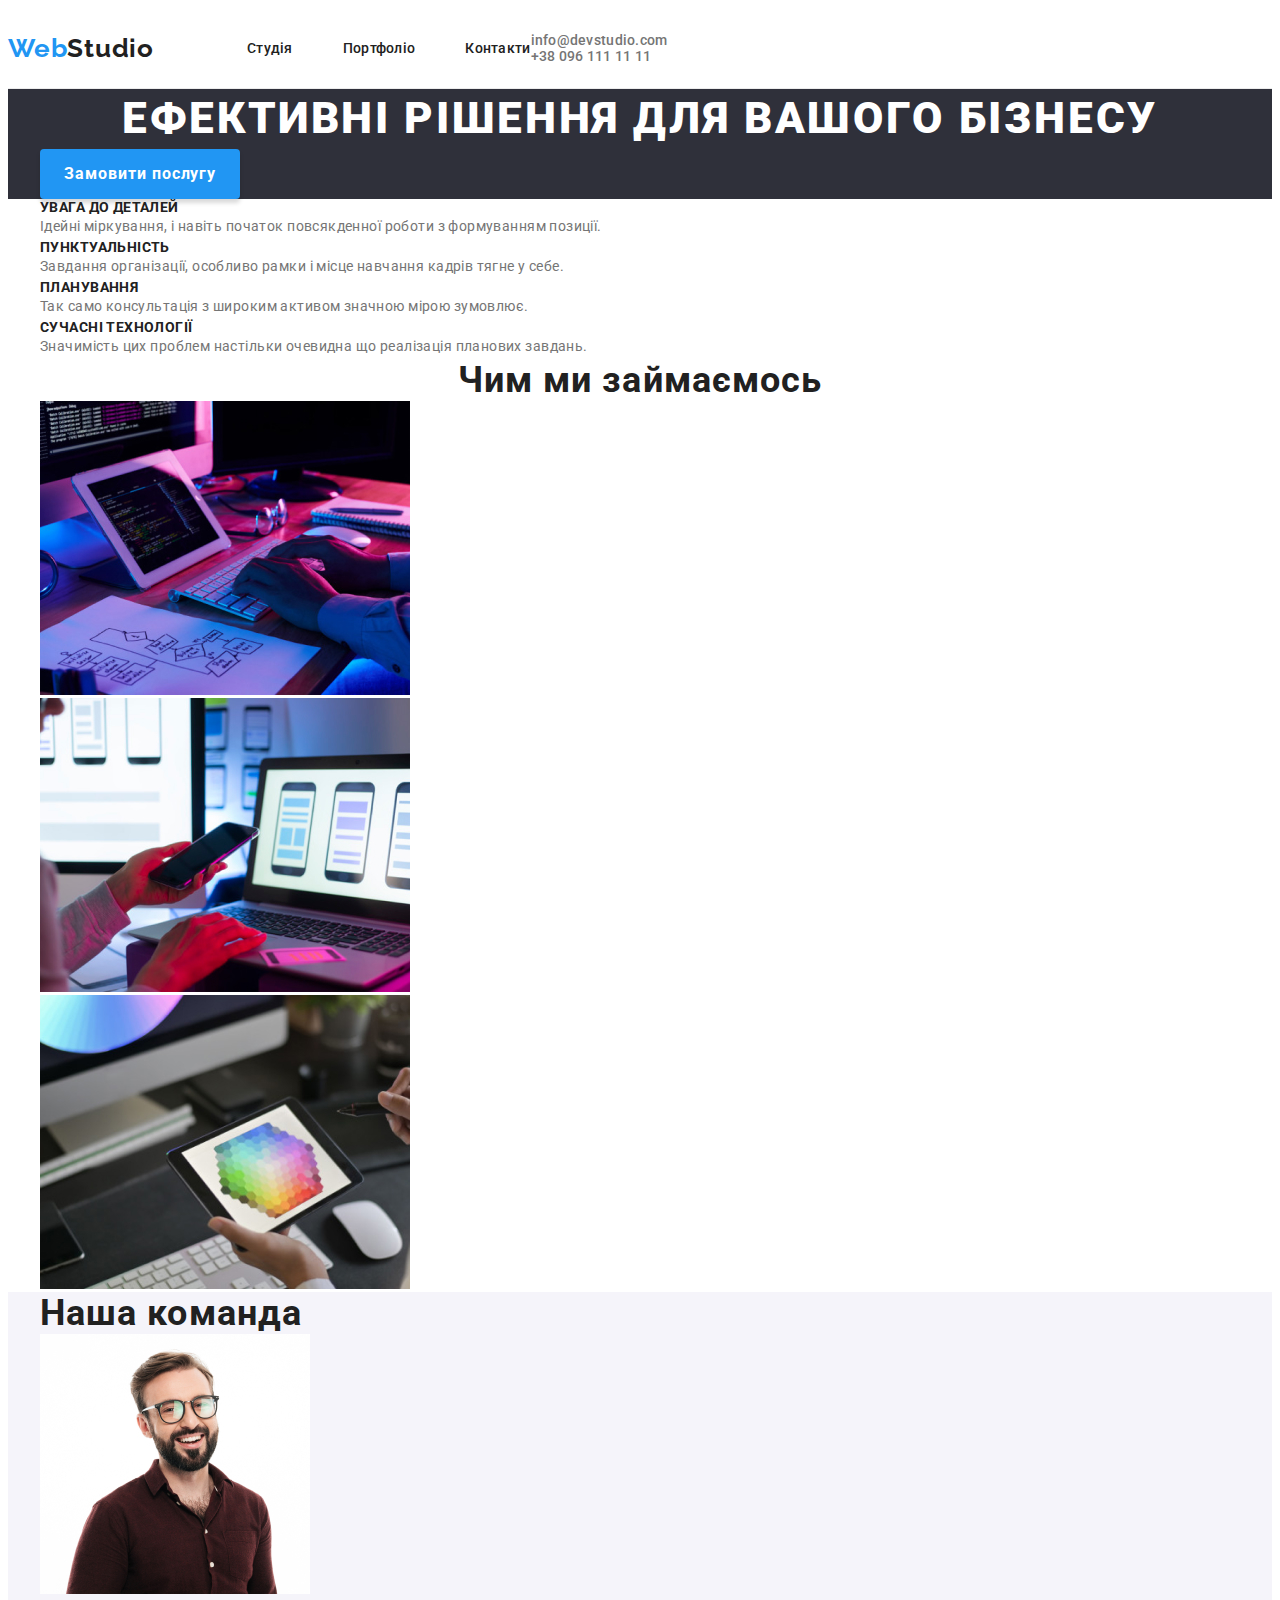
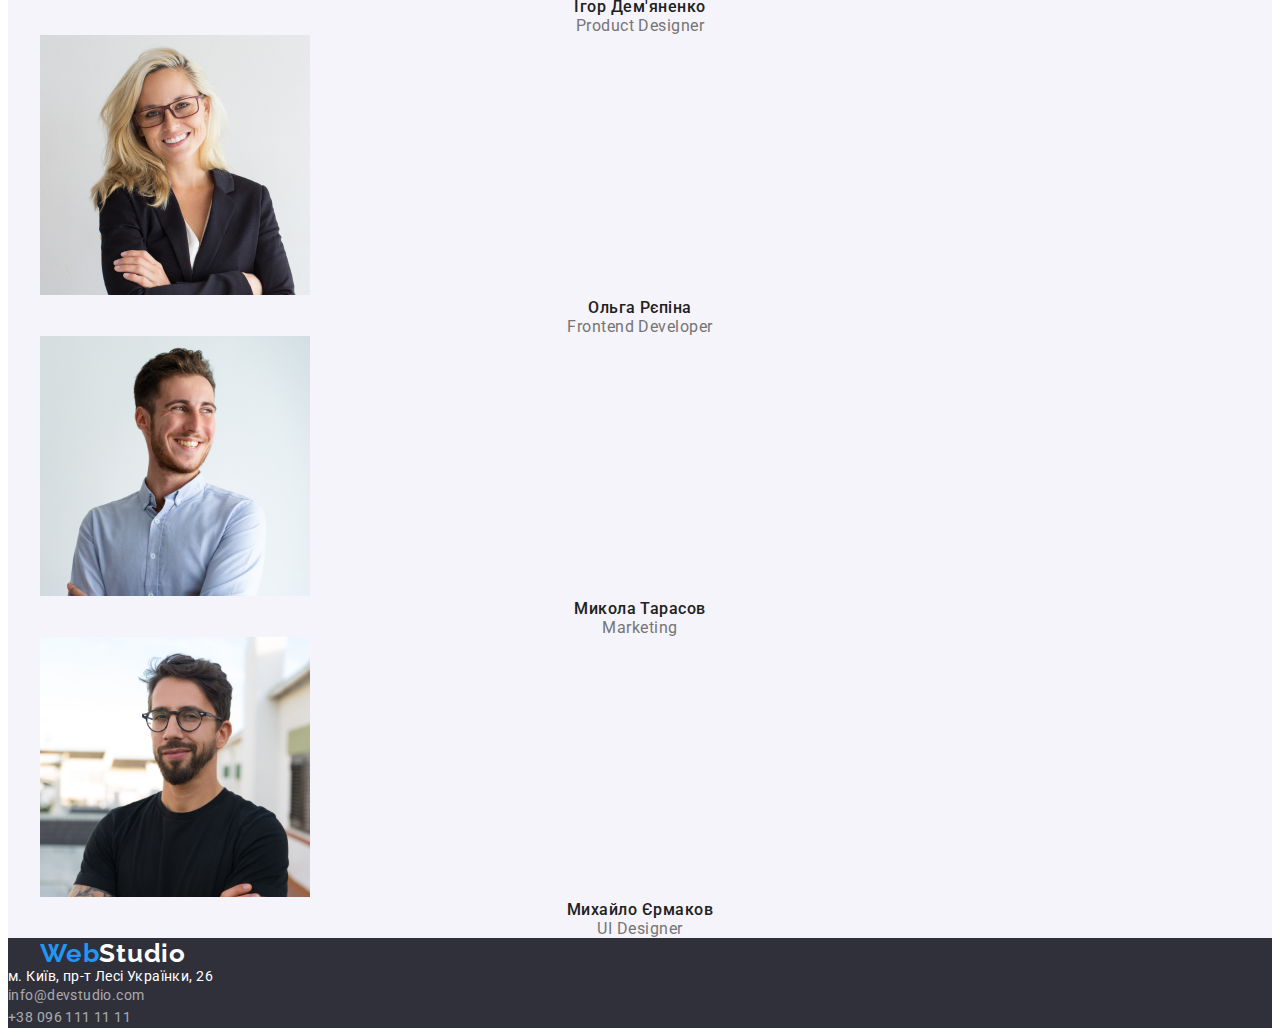
==== index.html @ 1f578e96 "starting lab3" ====
<!DOCTYPE html>
<html lang="uk">
<head>
    <meta charset="utf-8">
        <meta name="viewport" content="width=device-width, initial-scale=1.0">
    <title>Web Studio</title>
    <link rel="preconnect" href="https://fonts.googleapis.com">
    <link rel="preconnect" href="https://fonts.gstatic.com" crossorigin>
    <link href="https://fonts.googleapis.com/css2?family=Raleway:wght@700&family=Roboto:wght@400;500;700;900&display=swap" rel="stylesheet">
    <link rel="stylesheet" href="css/styles.css">
    <link rel="stylesheet" href="node_modules/modern-normalize/modern-normalize.css">
    </head>
    <body class="body">
        <header class="header">
        <div clas="container">
        <a href="index.html" class="header-logo">
            Web<span>Studio</span>
        </a>
        </div>
        <nav>
            <ul class="pages-list">
                <li class="page-link"><a href="index.html">Студія</a></li>
                <li class="page-link"><a href="portfolio.html">Портфоліо</a></li>
                <li class="page-link"><a href="contacts.html">Контакти</a></li>
            </ul>
        </nav>
        <ul class="contacts-info">
            <li><a href="mailto:info@devstudio.com">info@devstudio.com</a></li>
            <li><a href="tel:+380961111111">+38 096 111 11 11</a></li>
        </ul>
    </header>
    <main class="main-solution">
        <section class="sec1">
        <div class="container">
        <h1 class="main-sec1-title">ЕФЕКТИВНІ РІШЕННЯ ДЛЯ ВАШОГО БІЗНЕСУ</h1>
        <button type="button" class="order-button">Замовити послугу</button>
        </div>
    </section>
    <section class="details">
        <div class="container">
        <ul class="details-list">
            <li class="details-list-element">
                <h3 class="details-list-title">УВАГА ДО ДЕТАЛЕЙ</h3>
                <p class="details-list-text">
                Ідейні міркування, і  навіть початок повсякденної роботи з формуванням позиції.
                </p>
            </li>
                <li class="details-list-element">
                <h3 class="details-list-title">ПУНКТУАЛЬНІСТЬ</h3>
                <p class="details-list-text">
                Завдання організації, особливо рамки і місце навчання кадрів тягне у себе.
                </p>
            </li>
            <li class="details-list-element">
                <h3 class="details-list-title">ПЛАНУВАННЯ</h3>
                <p class="details-list-text">Так само консультація з широким активом значною мірою зумовлює.</p>
            </li>
            <li class="details-list-element">
                <h3 class="details-list-title">СУЧАСНІ ТЕХНОЛОГІЇ</h3>
                <p class="details-list-text">Значимість цих проблем настільки очевидна що реалізація планових завдань.</p>
            </li>
        </ul>
        </div>
    </section>
    <section class="activities">
        <div class="container">
        <h2 class="activities-title">Чим ми займаємось</h2>
        <ul class="activities-list">
            <li class="activities-list-element">
                <img src="img/1.jpg" alt="Веб-дизайн" width="370" height="294">
            </li>
            <li class="activities-list-element">
                <img src="img/2.jpg" alt="мобільний інтерфейс" width="370" height="294">
            </li>
            <li class="activities-list-element">
                <img src="img/3.jpg" alt="вибір кольору" width="370" height="294">
            </li>
        </ul>
        </div>
    </section>
    <section class="members">
        <div class="container">
        <h2 class="members-title">Наша команда</h2>  
        <ul class="members-list">
            <li class="member">
                <img class="member-photo" src="img/4.jpg" alt="Ігор Дем'яненко" width="270" height="260">
                <h3 class="member-name">Ігор Дем'яненко</h3>
                <p class="member-spec">Product Designer</p>
            </li>
        <li class="member">
            <img class="member-photo" src="img/5.jpg" alt="Ольга Рєпіна"  width="270" height="260">
            <h3 class="member-name">Ольга Рєпіна</h3>
            <p class="member-spec">Frontend Developer</p>
        </li>
        <li class="member">
            <img class="member-photo" src="img/6.jpg" alt="Микола Тарасов" width="270" height="260"> 
            <h3 class="member-name">Микола Тарасов</h3>
            <p class="member-spec">Marketing</p>
        </li>
        <li class="member">  
            <img class="member-photo" src="img/7.jpg" alt="Михайло Єрмаков" width="270" height="260">
            <h3 class="member-name">Михайло Єрмаков</h3>
            <p class="member-spec">UI Designer</p>            
        </li>
        </ul>
        </div>
    </section>
    </main>

    <footer class="footer">
        <div class="container">
            <a href="index.html" class="footer-logo">
            Web<span>Studio</span>
            </a>
        </div>
        <address>
            <p class="address">м. Київ, пр-т Лесі Українки, 26</p>
            <ul>
                <li class="footer-contacts">
                    <a href="mailto:info@devstudio.com">info@devstudio.com</a>
                </li>
                <li class="footer-contacts">
                    <a href="tel:+380961111111">+38 096 111 11 11</a>
                </li>
            </ul>
        </address>
    </div>
    </footer>
    </body>
</html>
---- css/styles.css ----
:root {
    --black: #212121;
    --white: #ffffff;
    --footer_color: #2f303a;
    --blue: #2196f3;
    --grey: #757575;
    --like_white: #f5f4fa;
    --fonts: "Roboto";
}
    
body {
    font-family: var(--fonts), sans-serif;
    color: var(--black);
    font-style: normal;
    line-height: normal;
    font-size: 14px;
    font-weight: 400;
}

h1, h2, h3, h4, p {
    margin: 0;
}

ul, ol {
    margin: 0;
    padding: 0;
}

li {
    list-style-type: none;
}

address {
    font-style: normal;
}

button {
    font: inherit;
    cursor: pointer;
}

a {
    text-decoration: none;
    color: inherit;
}

.container {
    width: 1200px;
    padding-left: 15px;
    padding-right: 15px;
    margin-left: auto;
    margin-right: auto;
}

.header {
    height: 80px;
    display: flex;
    align-items: center;
    border-bottom: 1px solid #ececec;
}

.header .container {
    display: flex;
    align-items: center;
}

.contacts-info {
    color: var(--grey);
    font-weight: 500;
    letter-spacing: 0.02em;

    a {
        transition: color 300ms ease-in-out;
    }

    a:hover, a:focus {
        color: var(--blue);
    }
}

.pages-list {
    display: flex;
    gap: 50px;
    margin-left: 93px;
}

.page-link {
    a {
        font-weight: 500;
        transition: color 300ms ease-in-out;
        letter-spacing: 0.02em;
    }
    a:hover, a:focus {
        color: var(--blue);
    }
}
.sec1 {
    background-color: var(--footer_color);
}

.header-logo {
    color: var(--blue);
    > span {
        color: var(--black);
    }
    font-family: Raleway, sans-serif;
    font-size: 26px;
    font-weight: 700;
    letter-spacing: 0.03em;
}

.main-sec1-title {
    color: var(--white);
    text-align: center;
    font-size: 44px;
    font-weight: 900;
    line-height: 1.36;
    letter-spacing: 0.06em;
    text-transform: uppercase;
}

.order-button {
    color: var(--white);
    font-size: 16px;
    font-weight: 700;
    border: none;
    line-height: 1.875;
    letter-spacing: 0.06em;
    border-radius: 4px;
    background: var(--blue);
    box-shadow: 0px 4px 4px 0px rgba(0, 0, 0, 0.15);
    padding: 10px 24px;
    transition: background-color 0.5s;
}

.details-list-title {
    font-weight: 700;
    font-size: 14px;
    letter-spacing: 0.03em;
    text-transform: uppercase;
}

.details-list-text {
    color: var(--grey);
    font-size: 14px;
    line-height: 1.71;
    letter-spacing: 0.03em;
}

.activities-title {
    text-align: center;
    font-size: 36px;
    font-weight: 700;
    letter-spacing: 0.03em;
}

.members {
    background: var(--like_white);
}

.members-title {
    font-weight: 700;
    font-size: 36px;
    letter-spacing: 0.03em;
}

.member-name{
    text-align: center;
    font-size: 16px;
    font-weight: 500;
    letter-spacing: 0.03em;
}

.member-spec{
    color: var(--grey);
    text-align: center;
    font-size: 16px;
    letter-spacing: 0.03em;
}

.button-list {
    display: flex;
    justify-content: center;
    gap: 8px;
    align-items: center;

    .button-list-element {
    background-color: var(--like_white);
    color: var(--black);
}

button {
    transition: color 300ms ease-in-out, background-color 300ms ease-in-out;
    border: none;
}

button:hover, a:focus {
    color: var(--white);
    background-color: var(--blue);
}
}


.button-list-element {
    background: var(--like_white);
    color: var(--black);
}

button {
    transition: color 300ms ease-in-out, background-color 300ms ease-in-out;
    border: none;
}

button:hover, a:focus {
    color: var(--white);
}

.button-list-buttons {
    color: var(--black);
    background: var(--like_white);
    text-align: center;
    border-radius: 4px;
    font-size: 16px;
    font-weight: 500;
    padding: 6px 22px;
    line-height: 1.62;
    letter-spacing: 0.03em;
}



.projects-list-element {
    border: 1px solid #EEE;
    background: var(--white);
}

.projects-list-title {
    font-size: 18px;
    font-weight: 700;
    line-height: 2;
    letter-spacing: 0.06em;
    margin-bottom: 4px;
}

.projects-list-text {
    color: var(--grey);
    font-size: 16px;;
    line-height: 1.875;
    letter-spacing: 0.03em;
}

.footer {
    background-color: var(--footer_color);
    
    .footer-logo {
        color: var(--blue);
        > span {
            color: var(--white);
        }
        font-family: Raleway, sans-serif;
        font-size: 26px;
        font-weight: 700;
        letter-spacing: 0.03em;
    }
    .address {
        color: var(--white);
        line-height: 115%;
        letter-spacing: 0.03em;
    }
    .footer-contacts {
        color: rgba(255,255,255,0.6);
        line-height: 1.6;
        font-style: normal;
        letter-spacing: 0.03em;

        a {
            transition: color 300ms ease-in-out;
        }
        a:hover, a:focus {
            color: var(--blue);
        }
    }
}
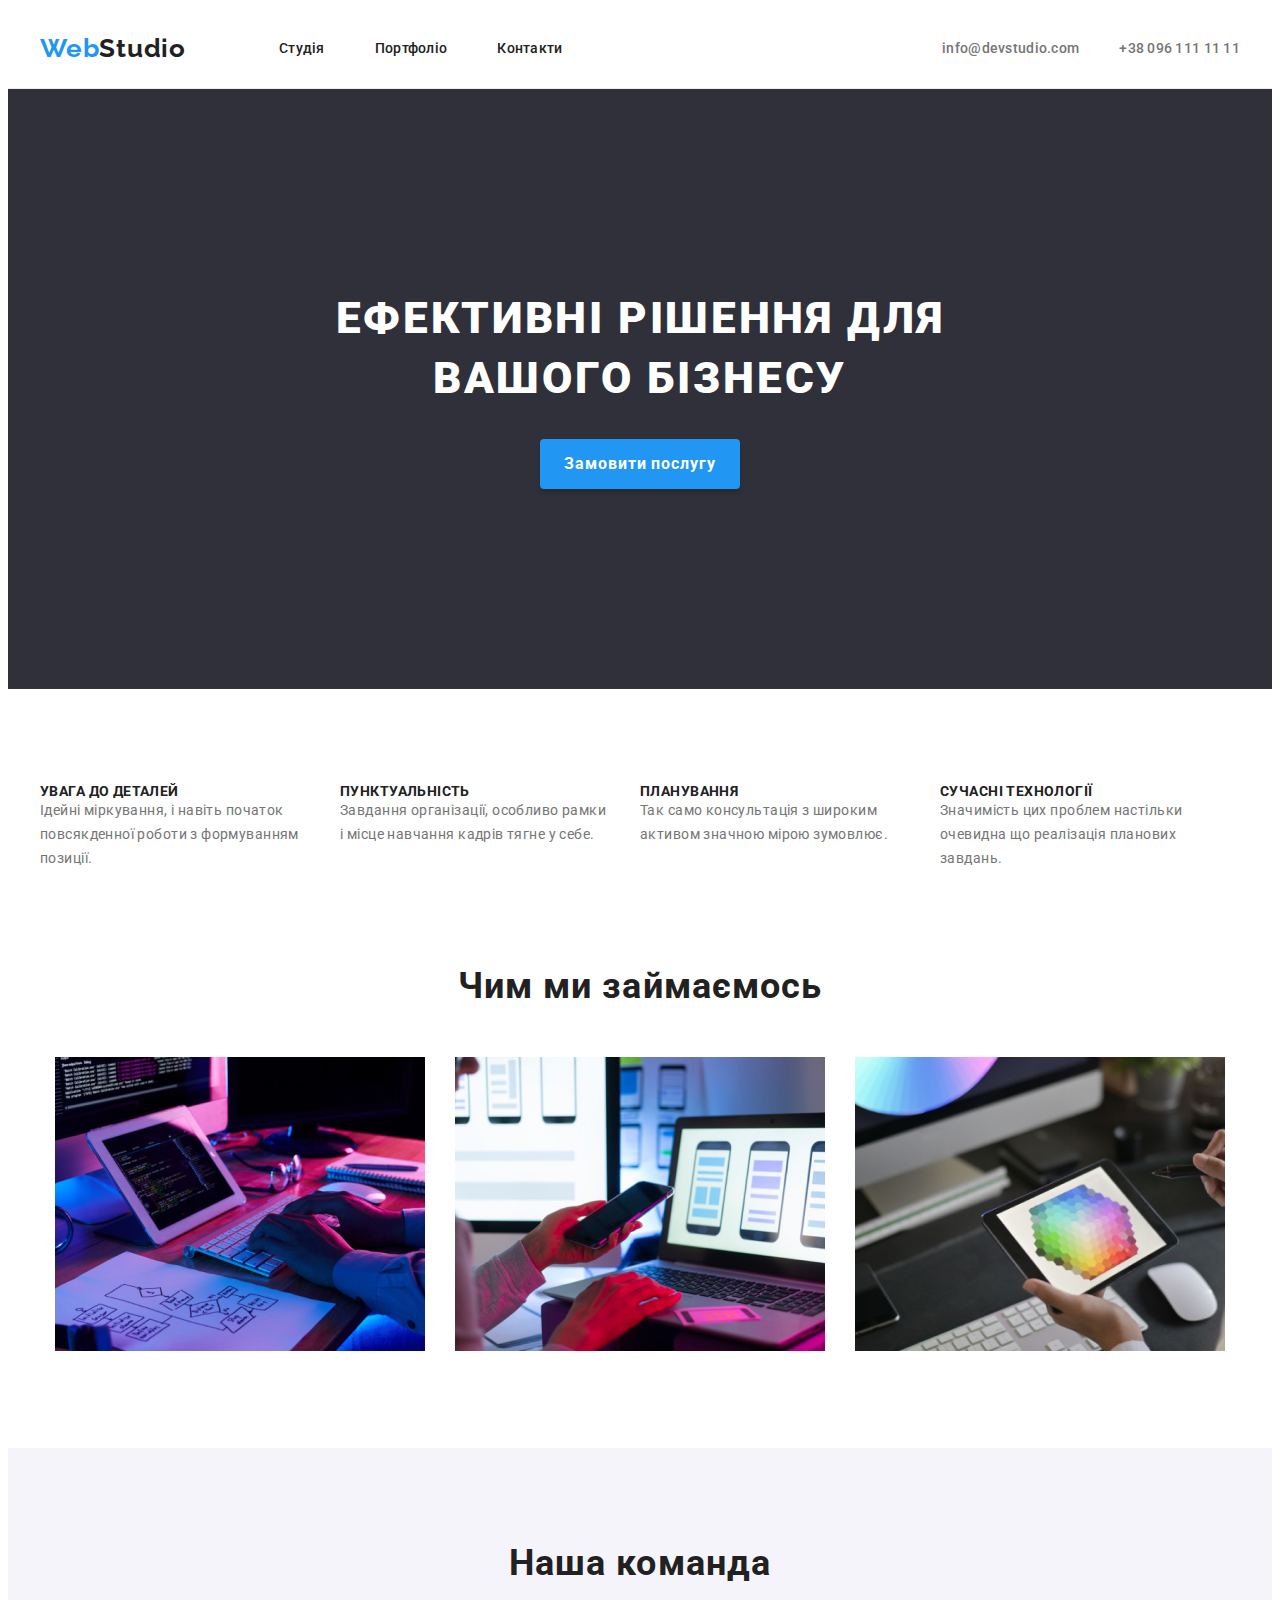
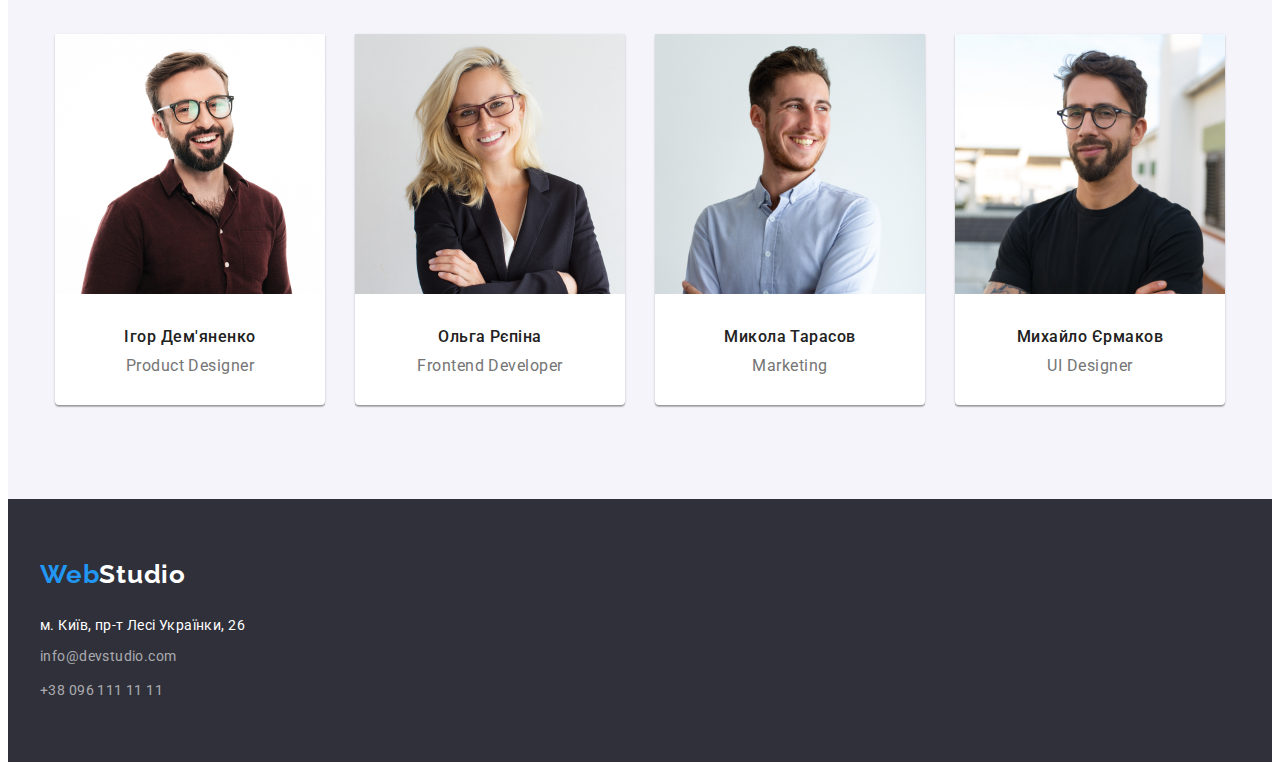
==== commit e2d73b9b: "final changes" ====
--- a/index.html
+++ b/index.html
@@ -8,15 +8,14 @@
     <link rel="preconnect" href="https://fonts.gstatic.com" crossorigin>
     <link href="https://fonts.googleapis.com/css2?family=Raleway:wght@700&family=Roboto:wght@400;500;700;900&display=swap" rel="stylesheet">
     <link rel="stylesheet" href="css/styles.css">
-    <link rel="stylesheet" href="node_modules/modern-normalize/modern-normalize.css">
+    <link rel="stylesheet" href="css/modern-normalize.css">
     </head>
     <body class="body">
         <header class="header">
-        <div clas="container">
+        <div class  ="container">
         <a href="index.html" class="header-logo">
             Web<span>Studio</span>
         </a>
-        </div>
         <nav>
             <ul class="pages-list">
                 <li class="page-link"><a href="index.html">Студія</a></li>
@@ -28,6 +27,7 @@
             <li><a href="mailto:info@devstudio.com">info@devstudio.com</a></li>
             <li><a href="tel:+380961111111">+38 096 111 11 11</a></li>
         </ul>
+    </div>
     </header>
     <main class="main-solution">
         <section class="sec1">
@@ -112,7 +112,6 @@
             <a href="index.html" class="footer-logo">
             Web<span>Studio</span>
             </a>
-        </div>
         <address>
             <p class="address">м. Київ, пр-т Лесі Українки, 26</p>
             <ul>
--- a/css/styles.css
+++ b/css/styles.css
@@ -9,7 +9,7 @@
 }
     
 body {
-    font-family: var(--fonts), sans-serif;
+           font-family: var(--fonts), sans-serif;
     color: var(--black);
     font-style: normal;
     line-height: normal;
@@ -49,7 +49,7 @@
     padding-left: 15px;
     padding-right: 15px;
     margin-left: auto;
-    margin-right: auto;
+    margin-right: auto; 
 }
 
 .header {
@@ -64,11 +64,19 @@
     align-items: center;
 }
 
+.header nav {
+    margin-left: 93px;
+}
+
 .contacts-info {
+    display: flex;
+    margin-left: auto;
+    gap: 40px;
     color: var(--grey);
     font-weight: 500;
     letter-spacing: 0.02em;
 
+
     a {
         transition: color 300ms ease-in-out;
     }
@@ -78,10 +86,18 @@
     }
 }
 
+
 .pages-list {
     display: flex;
     gap: 50px;
-    margin-left: 93px;
+
+    a {
+        transition: color 300ms ease-in-out;
+    }
+
+    a:hover, a:focus {
+        color: var(--blue);
+    }
 }
 
 .page-link {
@@ -96,6 +112,10 @@
 }
 .sec1 {
     background-color: var(--footer_color);
+    height: 600px;
+    display: flex;
+    align-items: center;
+    text-align: center;
 }
 
 .header-logo {
@@ -117,6 +137,8 @@
     line-height: 1.36;
     letter-spacing: 0.06em;
     text-transform: uppercase;
+    margin: auto;
+    max-width: 696px;
 }
 
 .order-button {
@@ -131,6 +153,27 @@
     box-shadow: 0px 4px 4px 0px rgba(0, 0, 0, 0.15);
     padding: 10px 24px;
     transition: background-color 0.5s;
+    cursor: pointer;
+    margin-top: 30px;
+}
+
+.order-button:hover,
+.order-button:focus {
+    background-color: var(--blue);
+}
+
+.details {
+    padding-top: 94px;
+    padding-bottom: 94px;
+}
+
+.details-list {
+    gap: 30px;
+    display: flex;
+}
+
+.details-list-element {
+    max-width: 270px;   
 }
 
 .details-list-title {
@@ -147,21 +190,56 @@
     letter-spacing: 0.03em;
 }
 
+.activities {
+    text-align: center;
+    padding-bottom: 94px;
+}
+
 .activities-title {
     text-align: center;
     font-size: 36px;
     font-weight: 700;
     letter-spacing: 0.03em;
+    margin-bottom: 50px;
+    
+}
+
+.activities-list {
+    display: flex;
+    gap: 30px;
+    justify-content: center;
 }
 
 .members {
     background: var(--like_white);
+    text-align: center;
+    padding-bottom: 94px;
+    padding-top: 94px;
 }
 
 .members-title {
     font-weight: 700;
     font-size: 36px;
     letter-spacing: 0.03em;
+    color: var(--black);
+    text-align: center;
+    margin-bottom: 50px;
+}
+
+.members-list {
+    justify-content: center;
+    display: flex;
+    gap: 30px;
+}
+
+.member {
+    border-radius: 0px 0px 4px 4px;
+    background: var(--white);
+    box-shadow: 0px 1px 3px 0px rgba(0, 0, 0, 0.12), 0px 1px 1px 0px rgba(0, 0, 0, 0.14), 0px 2px 1px 0px rgba(0, 0, 0, 0.20);
+}
+
+.member-photo {
+    margin-bottom: 30px;
 }
 
 .member-name{
@@ -169,6 +247,7 @@
     font-size: 16px;
     font-weight: 500;
     letter-spacing: 0.03em;
+    margin-bottom: 10px;
 }
 
 .member-spec{
@@ -176,9 +255,12 @@
     text-align: center;
     font-size: 16px;
     letter-spacing: 0.03em;
+    margin-bottom: 30px;
 }
 
 .button-list {
+    padding-top: 94px;
+    margin: 50px;
     display: flex;
     justify-content: center;
     gap: 8px;
@@ -227,11 +309,26 @@
     letter-spacing: 0.03em;
 }
 
-
-
 .projects-list-element {
     border: 1px solid #EEE;
     background: var(--white);
+    max-width: 370px;
+}
+
+.projects-list-element a{
+    display: block;
+}
+
+.projects-list-img {
+    width: 100%;
+}
+
+.projects-list {
+    list-style: none;
+    display: flex;
+    flex-wrap: wrap;
+    gap: 30px;
+    padding-bottom: 94px;
 }
 
 .projects-list-title {
@@ -249,8 +346,19 @@
     letter-spacing: 0.03em;
 }
 
+.projects-list-element-text {
+    padding: 20px;
+    margin: 5px;
+}
+
 .footer {
     background-color: var(--footer_color);
+}
+
+.footer .container { 
+    padding-top: 60px;
+    padding-bottom: 60px;
+}
     
     .footer-logo {
         color: var(--blue);
@@ -261,11 +369,18 @@
         font-size: 26px;
         font-weight: 700;
         letter-spacing: 0.03em;
+        display: inline-block;
+        margin-bottom: 28px;
+    }
+
+    .footer address ul li:not(:last-child) {
+        margin-bottom: 12px;
     }
     .address {
         color: var(--white);
         line-height: 115%;
         letter-spacing: 0.03em;
+        margin-bottom: 12px;
     }
     .footer-contacts {
         color: rgba(255,255,255,0.6);
@@ -280,4 +395,4 @@
             color: var(--blue);
         }
     }
-}
+
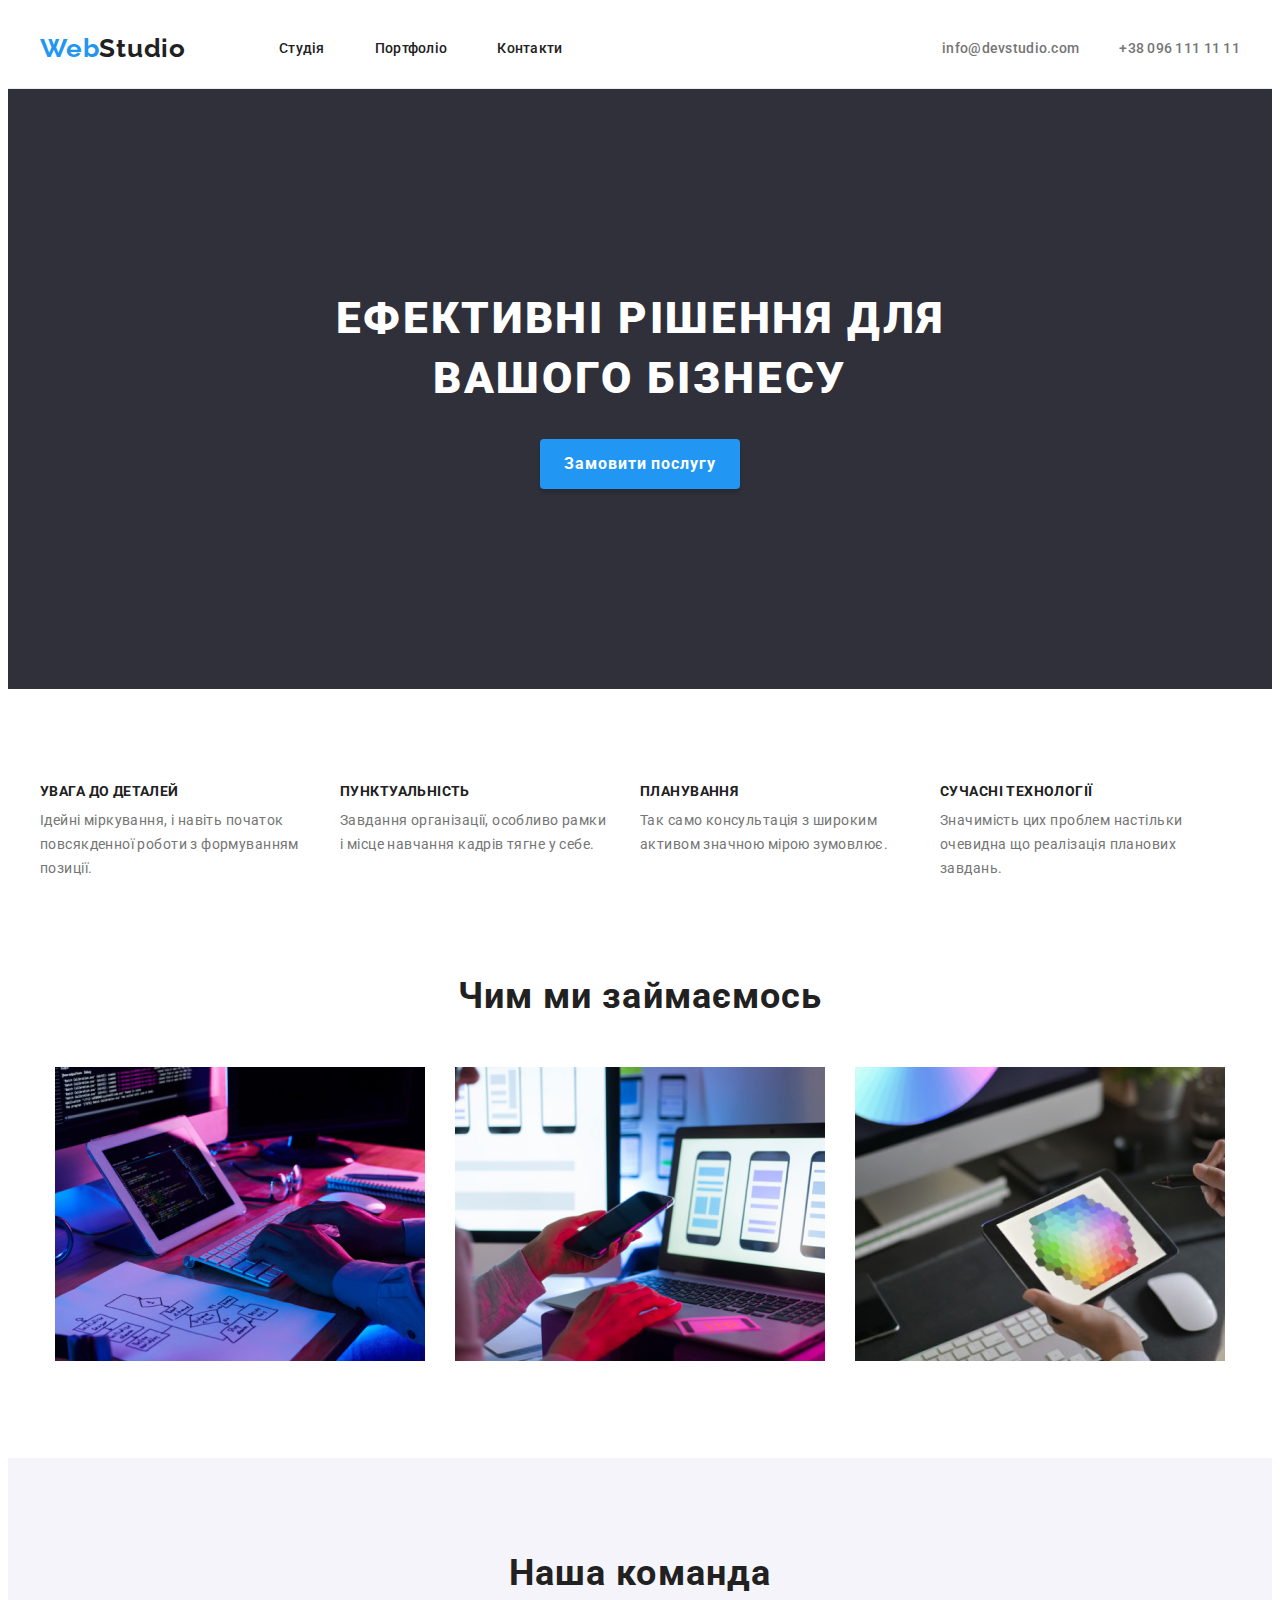
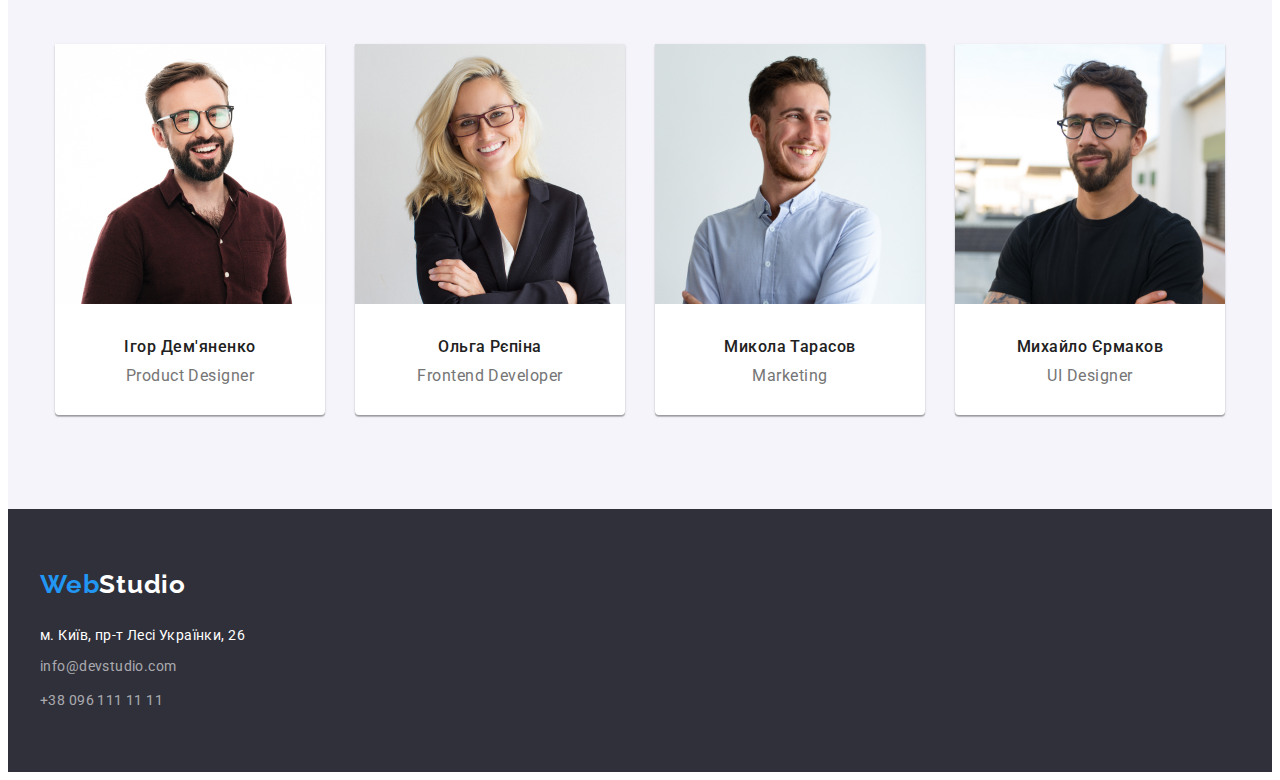
==== commit 62001ef1: "1st changes from lab3" ====
--- a/index.html
+++ b/index.html
@@ -12,7 +12,7 @@
     </head>
     <body class="body">
         <header class="header">
-        <div class  ="container">
+        <div class="container">
         <a href="index.html" class="header-logo">
             Web<span>Studio</span>
         </a>
@@ -84,23 +84,31 @@
         <ul class="members-list">
             <li class="member">
                 <img class="member-photo" src="img/4.jpg" alt="Ігор Дем'яненко" width="270" height="260">
+                <div class="members-info">
                 <h3 class="member-name">Ігор Дем'яненко</h3>
                 <p class="member-spec">Product Designer</p>
+                </div>
             </li>
         <li class="member">
             <img class="member-photo" src="img/5.jpg" alt="Ольга Рєпіна"  width="270" height="260">
+            <div class="members-info">
             <h3 class="member-name">Ольга Рєпіна</h3>
             <p class="member-spec">Frontend Developer</p>
+            </div>
         </li>
         <li class="member">
-            <img class="member-photo" src="img/6.jpg" alt="Микола Тарасов" width="270" height="260"> 
+            <img class="member-photo" src="img/6.jpg" alt="Микола Тарасов" width="270" height="260">
+            <div class="members-info">
             <h3 class="member-name">Микола Тарасов</h3>
             <p class="member-spec">Marketing</p>
+            </div>
         </li>
         <li class="member">  
             <img class="member-photo" src="img/7.jpg" alt="Михайло Єрмаков" width="270" height="260">
+            <div class="members-info">
             <h3 class="member-name">Михайло Єрмаков</h3>
-            <p class="member-spec">UI Designer</p>            
+            <p class="member-spec">UI Designer</p>
+            </div>            
         </li>
         </ul>
         </div>
--- a/css/styles.css
+++ b/css/styles.css
@@ -188,6 +188,7 @@
     font-size: 14px;
     line-height: 1.71;
     letter-spacing: 0.03em;
+    margin-top: 10px;
 }
 
 .activities {
@@ -260,7 +261,7 @@
 
 .button-list {
     padding-top: 94px;
-    margin: 50px;
+    margin-bottom: 34px;
     display: flex;
     justify-content: center;
     gap: 8px;
@@ -336,7 +337,9 @@
     font-weight: 700;
     line-height: 2;
     letter-spacing: 0.06em;
-    margin-bottom: 4px;
+    margin-bottom: 4px; 
+    margin-left: 24px;
+    margin-top: 20px;
 }
 
 .projects-list-text {
@@ -344,6 +347,8 @@
     font-size: 16px;;
     line-height: 1.875;
     letter-spacing: 0.03em;
+    margin-bottom: 20px;
+    margin-left: 24px;
 }
 
 .projects-list-element-text {
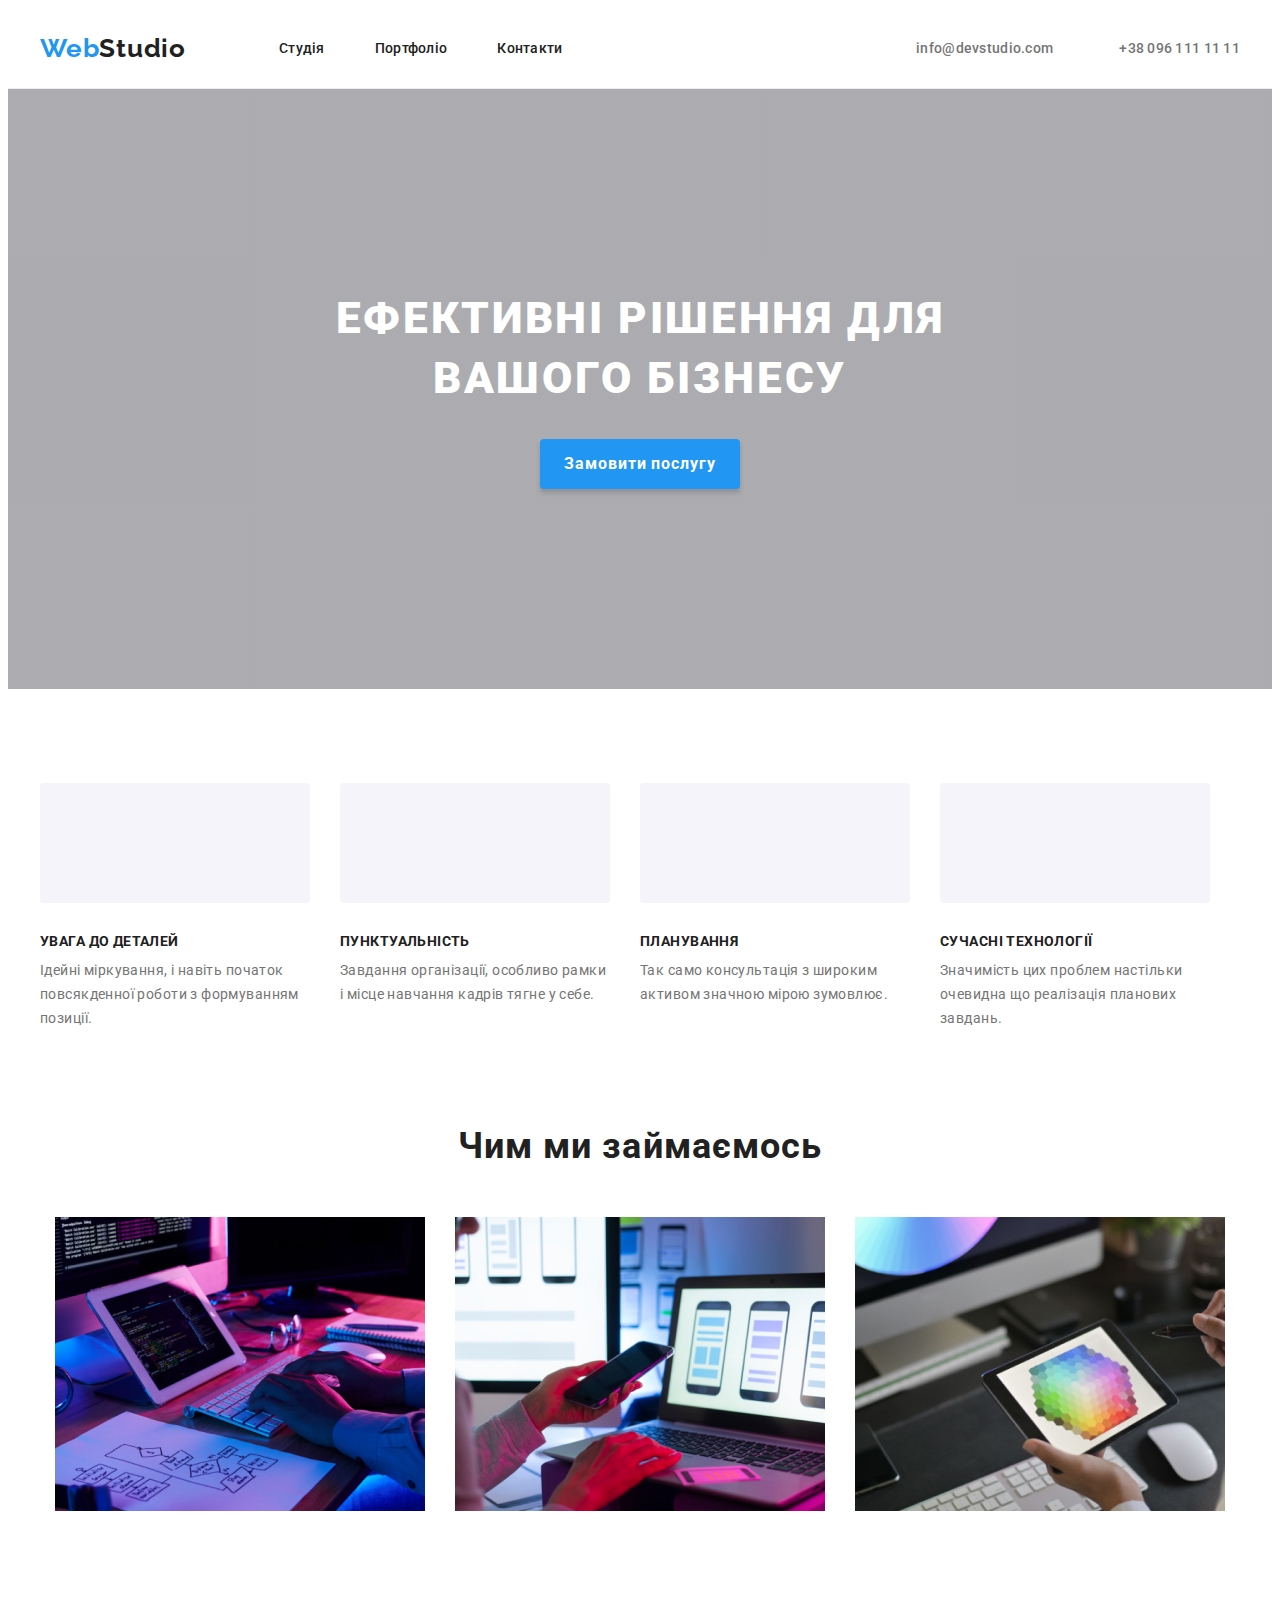
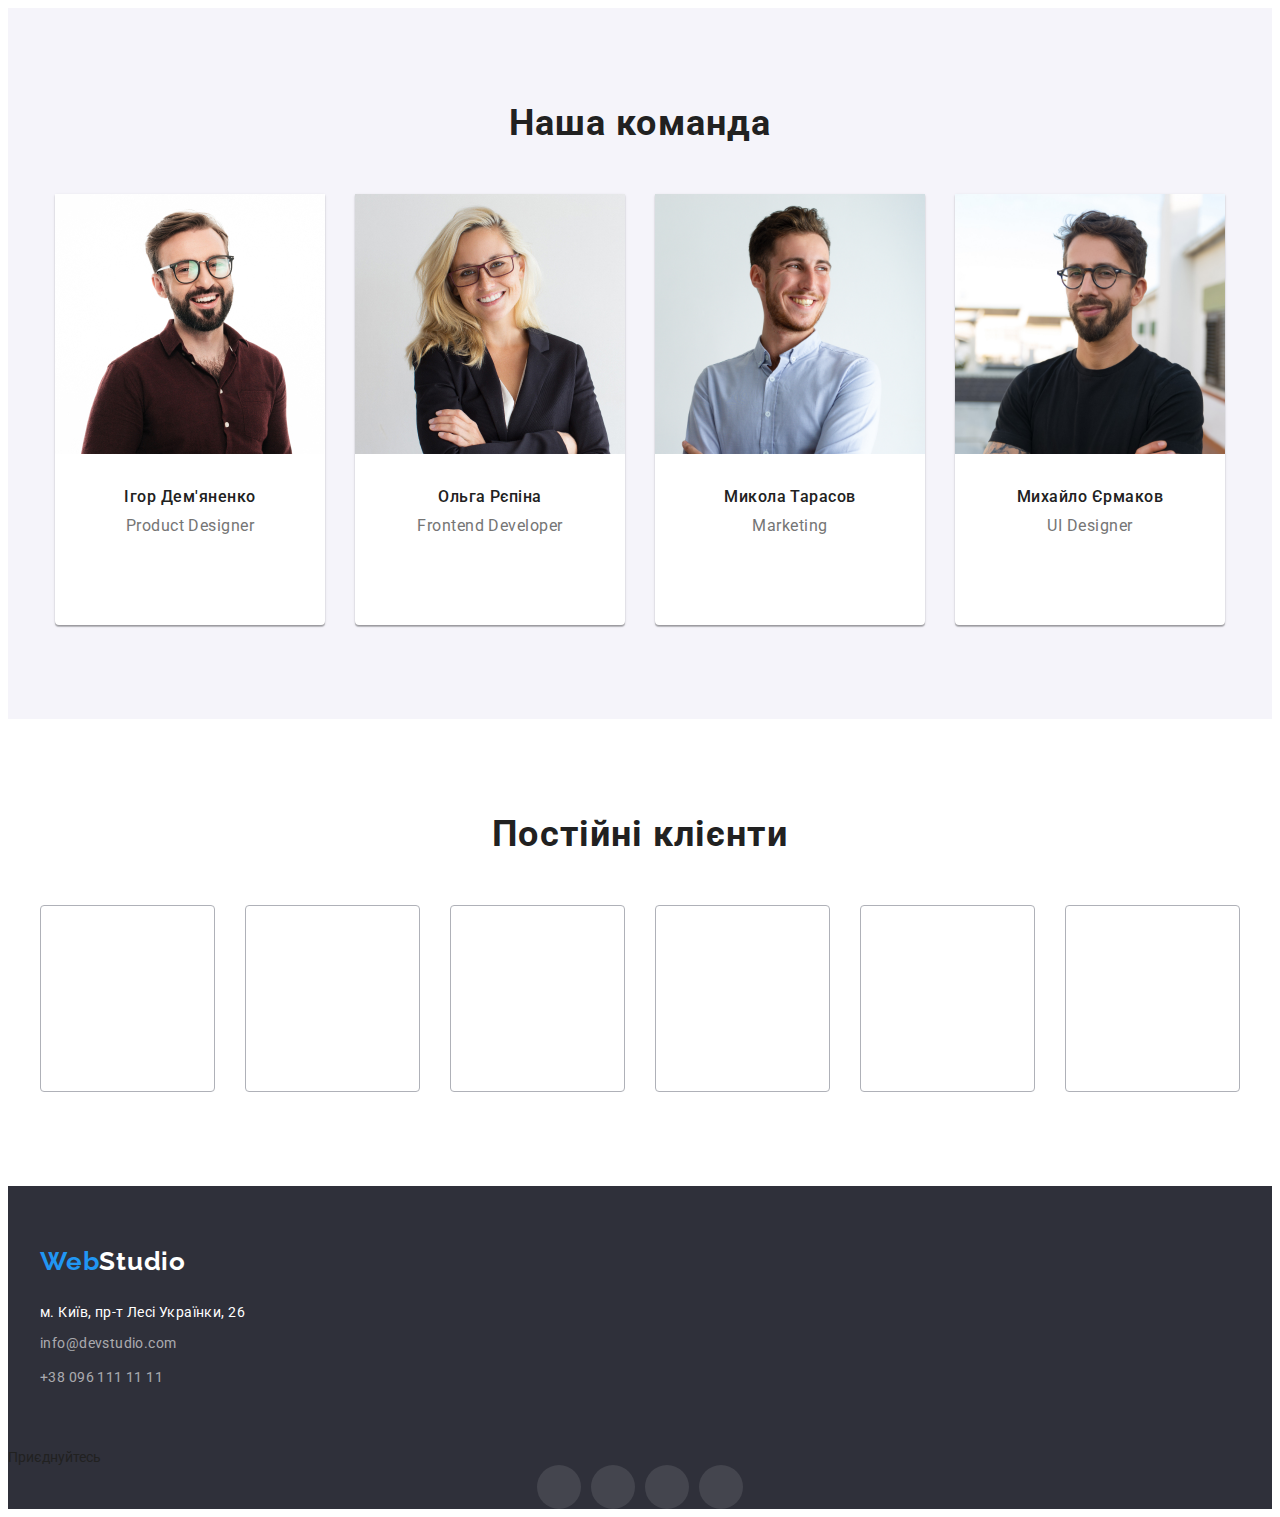
==== commit 1034b3e2: "lab4 not ready" ====
--- a/index.html
+++ b/index.html
@@ -24,8 +24,20 @@
             </ul>
         </nav>
         <ul class="contacts-info">
-            <li><a href="mailto:info@devstudio.com">info@devstudio.com</a></li>
-            <li><a href="tel:+380961111111">+38 096 111 11 11</a></li>
+            <li>
+                <a href="mailto:info@devstudio.com" class="contact-link">
+                <svg class="header-icon" width="16" height="12">   
+                    <use href="./img/svg/icons.svg#icon-envelope"></use>
+                </svg>
+                info@devstudio.com</a>
+            </li>
+            <li>
+                <a href="tel:+380961111111" class="contact-link">
+                <svg class="header-icon" width="16" height="12">
+                    <use href="./img/svg/icons.svg#icon-smartphone"></use>
+                </svg>
+                +38 096 111 11 11</a>
+            </li>
         </ul>
     </div>
     </header>
@@ -40,22 +52,42 @@
         <div class="container">
         <ul class="details-list">
             <li class="details-list-element">
+                <div class="details-list-icon">
+                    <svg class="icon" height="70" width="70">
+                        <use href="./img/svg/icons.svg#icon-attention-to-detail"></use> 
+                    </svg>
+                </div>
                 <h3 class="details-list-title">УВАГА ДО ДЕТАЛЕЙ</h3>
                 <p class="details-list-text">
                 Ідейні міркування, і  навіть початок повсякденної роботи з формуванням позиції.
                 </p>
             </li>
                 <li class="details-list-element">
+                    <div class="details-list-icon">
+                        <svg class="icon" height="70" width="70">
+                            <use href="./img/svg/icons.svg#icon-punctuality"></use>
+                            </svg>
+                    </div>
                 <h3 class="details-list-title">ПУНКТУАЛЬНІСТЬ</h3>
                 <p class="details-list-text">
                 Завдання організації, особливо рамки і місце навчання кадрів тягне у себе.
                 </p>
             </li>
             <li class="details-list-element">
+                <div class="details-list-icon">
+                    <svg class="icon" height="70" width="70">
+                        <use href="./img/svg/icons.svg#icon-planning"></use>
+                    </svg>
+                </div>
                 <h3 class="details-list-title">ПЛАНУВАННЯ</h3>
                 <p class="details-list-text">Так само консультація з широким активом значною мірою зумовлює.</p>
             </li>
             <li class="details-list-element">
+                <div class="details-list-icon">
+                    <svg class="icon" height="70" width="70">
+                        <use href="./img/svg/icons.svg#icon-technologies"></use>
+                    </svg>
+                </div>
                 <h3 class="details-list-title">СУЧАСНІ ТЕХНОЛОГІЇ</h3>
                 <p class="details-list-text">Значимість цих проблем настільки очевидна що реалізація планових завдань.</p>
             </li>
@@ -87,6 +119,36 @@
                 <div class="members-info">
                 <h3 class="member-name">Ігор Дем'яненко</h3>
                 <p class="member-spec">Product Designer</p>
+                <ul class="members-social-links">
+                    <li>
+                        <a class="social-links-icons" href="https://www.instagram.com" rel="nofollow">
+                            <svg width="20" height="20">
+                                <use href="./img/svg/icons.svg#icon-instagram"></use>
+                            </svg>
+                        </a>
+                    </li>
+                    <li>
+                        <a class="social-links-icons" href="https://x.com" rel="nofollow">
+                            <svg width="20" height="20">
+                                <use href="./img/svg/icons.svg#icon-twitter"></use>
+                            </svg>
+                        </a>
+                    </li>
+                    <li>
+                        <a class="social-links-icons" href="https://www.facebook.com" rel="nofollow">
+                            <svg width="20" height="20">
+                                <use href="./img/svg/icons.svg#icon-facebook"></use>
+                            </svg>
+                        </a>
+                    </li>
+                    <li>
+                        <a class="social-links-icons" href="https://linkedin.com" rel="nofollow">
+                        <svg width="20" height="20">
+                            <use href="./img/svg/icons.svg#icon-linkedin"></use>
+                            </svg>
+                        </a>   
+                    </li>
+                </ul>
                 </div>
             </li>
         <li class="member">
@@ -94,6 +156,36 @@
             <div class="members-info">
             <h3 class="member-name">Ольга Рєпіна</h3>
             <p class="member-spec">Frontend Developer</p>
+            <ul class="members-social-links">
+                <li>
+                    <a class="social-links-icons" href="https://www.instagram.com" rel="nofollow">
+                        <svg width="20" height="20">
+                            <use href="./img/svg/icons.svg#icon-instagram"></use>
+                        </svg>
+                    </a>
+                </li>
+                <li>
+                    <a class="social-links-icons" href="https://x.com" rel="nofollow">
+                        <svg width="20" height="20">
+                            <use href="./img/svg/icons.svg#icon-twitter"></use>
+                        </svg>
+                    </a>
+                </li>
+                <li>
+                    <a class="social-links-icons" href="https://www.facebook.com" rel="nofollow">
+                        <svg width="20" height="20">
+                            <use href="./img/svg/icons.svg#icon-facebook"></use>
+                        </svg>
+                    </a>
+                </li>
+                <li>
+                    <a class="social-links-icons" href="https://linkedin.com" rel="nofollow">
+                    <svg width="20" height="20">
+                        <use href="./img/svg/icons.svg#icon-linkedin"></use>
+                        </svg>
+                    </a>   
+                </li>
+            </ul>
             </div>
         </li>
         <li class="member">
@@ -101,6 +193,36 @@
             <div class="members-info">
             <h3 class="member-name">Микола Тарасов</h3>
             <p class="member-spec">Marketing</p>
+            <ul class="members-social-links">
+                <li>
+                    <a class="social-links-icons" href="https://www.instagram.com" rel="nofollow">
+                        <svg width="20" height="20">
+                            <use href="./img/svg/icons.svg#icon-instagram"></use>
+                        </svg>
+                    </a>
+                </li>
+                <li>
+                    <a class="social-links-icons" href="https://x.com" rel="nofollow">
+                        <svg width="20" height="20">
+                            <use href="./img/svg/icons.svg#icon-twitter"></use>
+                        </svg>
+                    </a>
+                </li>
+                <li>
+                    <a class="social-links-icons" href="https://www.facebook.com" rel="nofollow">
+                        <svg width="20" height="20">
+                            <use href="./img/svg/icons.svg#icon-facebook"></use>
+                        </svg>
+                    </a>
+                </li>
+                <li>
+                    <a class="social-links-icons" href="https://linkedin.com" rel="nofollow">
+                    <svg width="20" height="20">
+                        <use href="./img/svg/icons.svg#icon-linkedin"></use>
+                        </svg>
+                    </a>   
+                </li>
+            </ul>
             </div>
         </li>
         <li class="member">  
@@ -108,9 +230,88 @@
             <div class="members-info">
             <h3 class="member-name">Михайло Єрмаков</h3>
             <p class="member-spec">UI Designer</p>
+            <ul class="members-social-links">
+                <li>
+                    <a class="social-links-icons" href="https://www.instagram.com" rel="nofollow">
+                        <svg width="20" height="20">
+                            <use href="./img/svg/icons.svg#icon-instagram"></use>
+                        </svg>
+                    </a>
+                </li>
+                <li>
+                    <a class="social-links-icons" href="https://x.com" rel="nofollow">
+                        <svg width="20" height="20">
+                            <use href="./img/svg/icons.svg#icon-twitter"></use>
+                        </svg>
+                    </a>
+                </li>
+                <li>
+                    <a class="social-links-icons" href="https://www.facebook.com" rel="nofollow">
+                        <svg width="20" height="20">
+                            <use href="./img/svg/icons.svg#icon-facebook"></use>
+                        </svg>
+                    </a>
+                </li>
+                <li>
+                    <a class="social-links-icons" href="https://linkedin.com" rel="nofollow">
+                    <svg width="20" height="20">
+                        <use href="./img/svg/icons.svg#icon-linkedin"></use>
+                        </svg>
+                    </a>   
+                </li>
+            </ul>
             </div>            
         </li>
         </ul>
+        </div>
+    </section>
+    <section class="top-clients">
+        <div class="container">
+            <h2 class="top-clients-title">Постійні клієнти</h2>
+            <ul class="top-clients-list">
+                <li class="client">
+                    <a href="#">
+                        <svg class="client-logo">
+                            <use href="./img/svg/icons.svg#icon-client-logo-1"></use>
+                        </svg>
+                    </a>
+                </li>
+                <li class="client">
+                    <a href="#">
+                        <svg class="client-logo">
+                            <use href="./img/svg/icons.svg#icon-client-logo-2"></use>
+                        </svg>
+                    </a>
+                </li>
+                <li class="client">
+                    <a href="#">
+                        <svg class="client-logo">
+                            <use href="./img/svg/icons.svg#icon-client-logo-3"></use>
+                        </svg>
+                    </a>
+                </li>
+                <li class="client">
+                    <a href="#">
+                        <svg class="client-logo">
+                            <use href="./img/svg/icons.svg#icon-client-logo-4"></use>
+                        </svg>
+                    </a>
+                </li>
+                <li class="client">
+                    <a href="#">
+                        <svg class="client-logo">
+                            <use href="./img/svg/icons.svg#icon-client-logo-5">
+                        </svg>
+                    </a>
+                </li>
+                <li class="client">
+                    <a href="#">
+                        <svg class="client-logo">
+                            <use href="./img/svg/icons.svg#icon-client-logo-6"></use>
+                        </svg>
+                    </a>
+                </li>
+            </ul>
         </div>
     </section>
     </main>
@@ -132,6 +333,39 @@
             </ul>
         </address>
     </div>
+    <div class="footer-social">
+        <p class="footer-joinus">Приєднуйтесь</p>
+        <ul class="footer-social-links">
+            <li>
+                <a class="footer-social-links-icons" href="https://www.instagram.com" rel="nofollow">
+                    <svg width="20" height="20">
+                        <use href="./img/svg/icons.svg#icon-instagram"></use>
+                    </svg>
+                </a>
+            </li>
+            <li>
+                <a class="footer-social-links-icons" href="https://x.com" rel="nofollow">
+                    <svg width="20" height="20">
+                        <use href="./img/svg/icons.svg#icon-twitter"></use>
+                    </svg>
+                </a>
+            </li>
+            <li>
+                <a class="footer-social-links-icons" href="https://www.facebook.com" rel="nofollow">
+                    <svg width="20" height="20">
+                        <use href="./img/svg/icons.svg#icon-facebook"></use>
+                    </svg>
+                </a>
+            </li>
+            <li>
+                <a class="footer-social-links-icons" href="https://linkedin.com" rel="nofollow">
+                    <svg width="20" height="20">
+                        <use href="./img/svg/icons.svg#icon-linkedin"></use>
+                    </svg>
+                </a>
+            </li>
+        </ul>
+    </div>
     </footer>
     </body>
 </html> 
--- a/css/styles.css
+++ b/css/styles.css
@@ -115,7 +115,11 @@
     height: 600px;
     display: flex;
     align-items: center;
-    text-align: center;
+    text-align: center; 
+    justify-content: center;
+    flex-direction: column;
+    background: linear-gradient(rgba(47, 48, 58, 0.40), rgba(47, 48, 58, 0.40)), url("../img/backgroundformain.jpg");
+    background-size: cover;
 }
 
 .header-logo {
@@ -190,6 +194,15 @@
     letter-spacing: 0.03em;
     margin-top: 10px;
 }
+.details-list-icon {
+    display: flex;
+    justify-content: center;
+    align-items: center;
+    padding: 25px 100px;
+    margin-bottom: 30px;
+    background-color: var(--like_white);
+    border-radius: 4px;
+}
 
 .activities {
     text-align: center;
@@ -216,6 +229,10 @@
     text-align: center;
     padding-bottom: 94px;
     padding-top: 94px;
+}
+
+.members-info {
+    padding-bottom: 30px;
 }
 
 .members-title {
@@ -256,12 +273,41 @@
     text-align: center;
     font-size: 16px;
     letter-spacing: 0.03em;
-    margin-bottom: 30px;
-}
-
-.button-list {
-    padding-top: 94px;
-    margin-bottom: 34px;
+}
+
+.members-social-links {
+    display: flex;
+    width: 100%;
+    justify-content: space-between;
+    margin-top: 16px;
+}
+
+.members-social-links li {
+    width: 44px;
+    height: 44px;
+}
+
+.social-links-icons {
+    display: flex;
+    justify-content: center;
+    align-items: center;
+    width: 100%;
+    height: 100%;
+    border-radius: 50%;
+    color: #afb1b8;
+    fill: currentColor;
+    transition: color 300ms ease-in-out, background-color 300ms ease-in-out;
+}
+
+a.social-links-icons:hover, a.social-links-icons:focus {
+    background-color: var(--blue);
+    color: var(--white);
+    outline: none;
+}
+
+
+.button-list {  
+    margin-bottom: 50px;
     display: flex;
     justify-content: center;
     gap: 8px;
@@ -332,14 +378,16 @@
     padding-bottom: 94px;
 }
 
+.project-info {
+    padding: 20px 23px;
+}
+
 .projects-list-title {
     font-size: 18px;
     font-weight: 700;
     line-height: 2;
     letter-spacing: 0.06em;
-    margin-bottom: 4px; 
-    margin-left: 24px;
-    margin-top: 20px;
+    margin-bottom: 4px;         
 }
 
 .projects-list-text {
@@ -347,8 +395,6 @@
     font-size: 16px;;
     line-height: 1.875;
     letter-spacing: 0.03em;
-    margin-bottom: 20px;
-    margin-left: 24px;
 }
 
 .projects-list-element-text {
@@ -401,3 +447,97 @@
         }
     }
 
+    .footer-social-links {
+        display: flex;
+        width: 100%;
+        gap: 10px;
+        justify-content: center;
+    }
+
+    .footer-social-links li {
+        height: 44px;
+        width: 44px;
+    }
+
+    .footer-social-links-icons {
+        display: flex;
+        align-items: center;
+        justify-content: center;
+        width: 100%;
+        height: 100%;
+        border-radius: 50%;
+        background: rgba(255, 255, 255, 0.1);
+        color: var(--white);
+        fill: currentColor;
+        transition: color 0.5s, background-color 0.5s;
+    }
+
+    .footer-social-links-icons:hover, .footer-social-links-icons:focus {
+        color: var(--white);
+        background-color: var(--blue);
+        fill: currentColor;
+    }
+
+    .portfolio {
+        padding-bottom: 94px;
+        padding-top: 94px;
+    }
+
+    .contact-link {
+        color: var(--grey);
+        display: flex;
+        align-items: center;
+        font-weight: 500;
+        letter-spacing: 0.02em;
+        transition: color 300ms ease-in-out ;
+    }
+
+    .header-icon {
+        margin-right: 10px;
+        align-self: center;
+        fill:currentColor;
+    }
+    
+    .top-clients {
+        text-align: center;
+        padding: 94px 0;
+        margin: 0;
+    }
+
+    .top-clients-list {
+        display: flex;
+        width: 100%;
+        gap: 30px;
+        justify-content: center;
+    }
+
+    .top-clients-title {
+        color: var(--black);
+        font-size: 36px;
+        font-weight: 700;
+        letter-spacing: 0.03em;
+        margin-bottom: 50px;
+        word-wrap: break-word;
+    }
+    
+    .client a {
+        border-radius: 4px;
+        border: 1px #afb1b8 solid;
+        display: inline-block;
+        color: #afb1b8;
+        transition: color 0.5s, border 0.5s;
+    }
+
+    .client a:hover, .client a:focus {
+        color: var(--blue);
+        border: 1px var(--blue) solid;
+    }
+
+    .client-logo {
+        width: 100%;
+        height: 100%;
+        padding: 16px 32px;
+        fill: currentColor;
+        transition: fill 0.5s;
+    }
+    
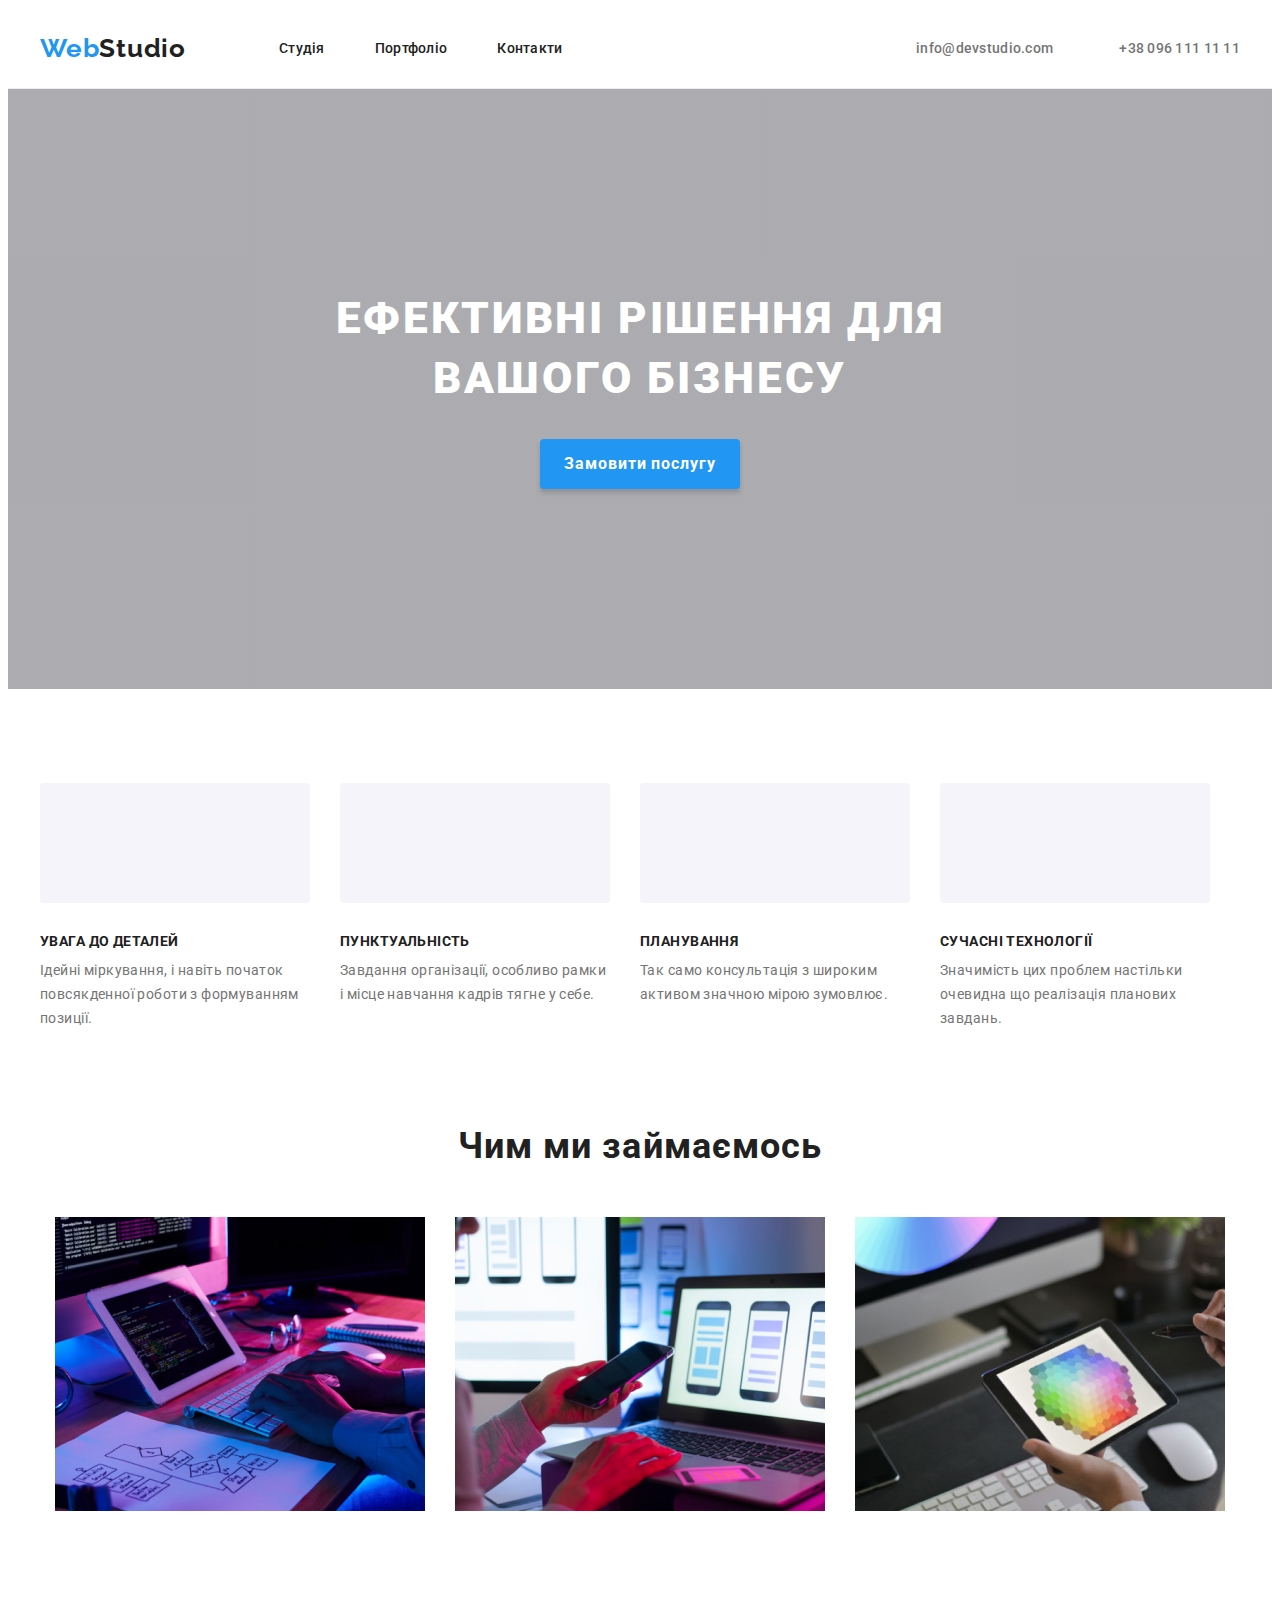
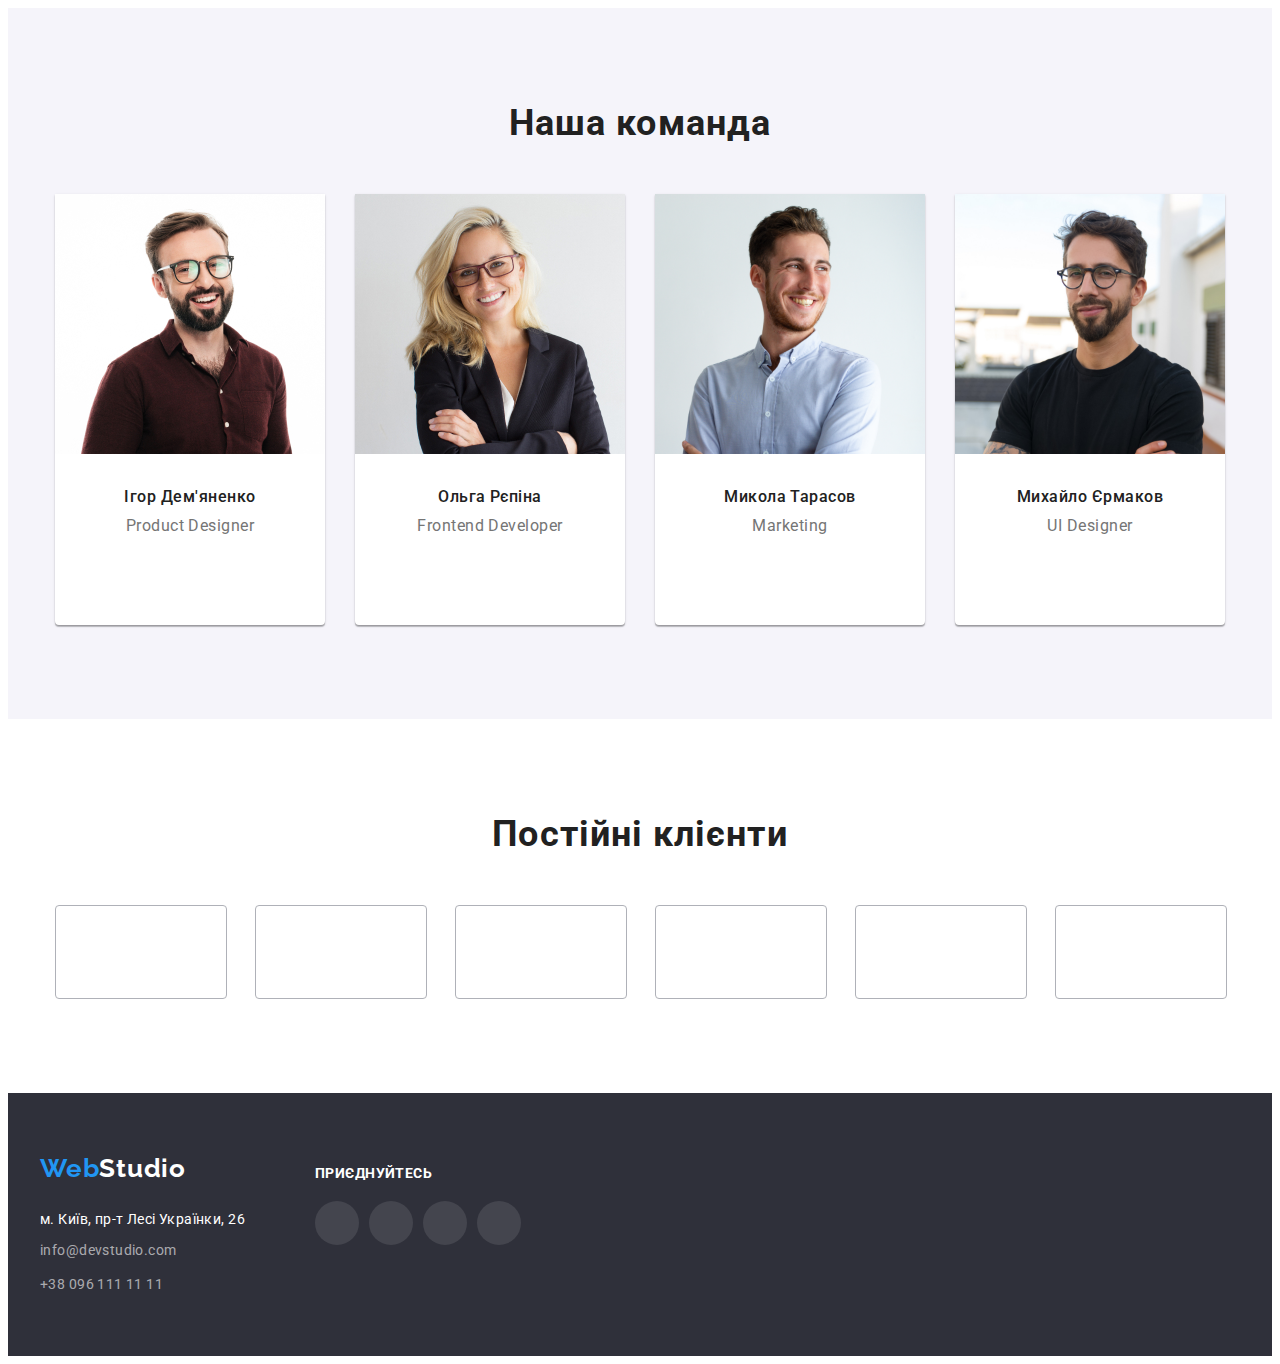
==== commit dee8ba0f: "lab4 main page rdy" ====
--- a/index.html
+++ b/index.html
@@ -1,371 +1,616 @@
 <!DOCTYPE html>
 <html lang="uk">
-<head>
-    <meta charset="utf-8">
-        <meta name="viewport" content="width=device-width, initial-scale=1.0">
-    <title>Web Studio</title>
-    <link rel="preconnect" href="https://fonts.googleapis.com">
-    <link rel="preconnect" href="https://fonts.gstatic.com" crossorigin>
-    <link href="https://fonts.googleapis.com/css2?family=Raleway:wght@700&family=Roboto:wght@400;500;700;900&display=swap" rel="stylesheet">
-    <link rel="stylesheet" href="css/styles.css">
-    <link rel="stylesheet" href="css/modern-normalize.css">
+    <head>
+        <meta charset="utf-8" />
+        <meta name="viewport" content="width=device-width, initial-scale=1.0" />
+        <title>Web Studio</title>
+        <link rel="preconnect" href="https://fonts.googleapis.com" />
+        <link rel="preconnect" href="https://fonts.gstatic.com" crossorigin />
+        <link
+            href="https://fonts.googleapis.com/css2?family=Raleway:wght@700&family=Roboto:wght@400;500;700;900&display=swap"
+            rel="stylesheet"
+        />
+        <link rel="stylesheet" href="css/styles.css" />
+        <link rel="stylesheet" href="css/modern-normalize.css" />
     </head>
     <body class="body">
         <header class="header">
-        <div class="container">
-        <a href="index.html" class="header-logo">
-            Web<span>Studio</span>
-        </a>
-        <nav>
-            <ul class="pages-list">
-                <li class="page-link"><a href="index.html">Студія</a></li>
-                <li class="page-link"><a href="portfolio.html">Портфоліо</a></li>
-                <li class="page-link"><a href="contacts.html">Контакти</a></li>
-            </ul>
-        </nav>
-        <ul class="contacts-info">
-            <li>
-                <a href="mailto:info@devstudio.com" class="contact-link">
-                <svg class="header-icon" width="16" height="12">   
-                    <use href="./img/svg/icons.svg#icon-envelope"></use>
-                </svg>
-                info@devstudio.com</a>
-            </li>
-            <li>
-                <a href="tel:+380961111111" class="contact-link">
-                <svg class="header-icon" width="16" height="12">
-                    <use href="./img/svg/icons.svg#icon-smartphone"></use>
-                </svg>
-                +38 096 111 11 11</a>
-            </li>
-        </ul>
-    </div>
-    </header>
-    <main class="main-solution">
-        <section class="sec1">
-        <div class="container">
-        <h1 class="main-sec1-title">ЕФЕКТИВНІ РІШЕННЯ ДЛЯ ВАШОГО БІЗНЕСУ</h1>
-        <button type="button" class="order-button">Замовити послугу</button>
-        </div>
-    </section>
-    <section class="details">
-        <div class="container">
-        <ul class="details-list">
-            <li class="details-list-element">
-                <div class="details-list-icon">
-                    <svg class="icon" height="70" width="70">
-                        <use href="./img/svg/icons.svg#icon-attention-to-detail"></use> 
-                    </svg>
-                </div>
-                <h3 class="details-list-title">УВАГА ДО ДЕТАЛЕЙ</h3>
-                <p class="details-list-text">
-                Ідейні міркування, і  навіть початок повсякденної роботи з формуванням позиції.
-                </p>
-            </li>
-                <li class="details-list-element">
-                    <div class="details-list-icon">
-                        <svg class="icon" height="70" width="70">
-                            <use href="./img/svg/icons.svg#icon-punctuality"></use>
+            <div class="container">
+                <a href="index.html" class="header-logo">
+                    Web<span>Studio</span>
+                </a>
+                <nav>
+                    <ul class="pages-list">
+                        <li class="page-link">
+                            <a href="index.html">Студія</a>
+                        </li>
+                        <li class="page-link">
+                            <a href="portfolio.html">Портфоліо</a>
+                        </li>
+                        <li class="page-link">
+                            <a href="contacts.html">Контакти</a>
+                        </li>
+                    </ul>
+                </nav>
+                <ul class="contacts-info">
+                    <li>
+                        <a
+                            href="mailto:info@devstudio.com"
+                            class="contact-link"
+                        >
+                            <svg class="header-icon" width="16" height="12">
+                                <use
+                                    href="./img/svg/icons.svg#icon-envelope"
+                                ></use>
                             </svg>
-                    </div>
-                <h3 class="details-list-title">ПУНКТУАЛЬНІСТЬ</h3>
-                <p class="details-list-text">
-                Завдання організації, особливо рамки і місце навчання кадрів тягне у себе.
-                </p>
-            </li>
-            <li class="details-list-element">
-                <div class="details-list-icon">
-                    <svg class="icon" height="70" width="70">
-                        <use href="./img/svg/icons.svg#icon-planning"></use>
-                    </svg>
-                </div>
-                <h3 class="details-list-title">ПЛАНУВАННЯ</h3>
-                <p class="details-list-text">Так само консультація з широким активом значною мірою зумовлює.</p>
-            </li>
-            <li class="details-list-element">
-                <div class="details-list-icon">
-                    <svg class="icon" height="70" width="70">
-                        <use href="./img/svg/icons.svg#icon-technologies"></use>
-                    </svg>
-                </div>
-                <h3 class="details-list-title">СУЧАСНІ ТЕХНОЛОГІЇ</h3>
-                <p class="details-list-text">Значимість цих проблем настільки очевидна що реалізація планових завдань.</p>
-            </li>
-        </ul>
-        </div>
-    </section>
-    <section class="activities">
-        <div class="container">
-        <h2 class="activities-title">Чим ми займаємось</h2>
-        <ul class="activities-list">
-            <li class="activities-list-element">
-                <img src="img/1.jpg" alt="Веб-дизайн" width="370" height="294">
-            </li>
-            <li class="activities-list-element">
-                <img src="img/2.jpg" alt="мобільний інтерфейс" width="370" height="294">
-            </li>
-            <li class="activities-list-element">
-                <img src="img/3.jpg" alt="вибір кольору" width="370" height="294">
-            </li>
-        </ul>
-        </div>
-    </section>
-    <section class="members">
-        <div class="container">
-        <h2 class="members-title">Наша команда</h2>  
-        <ul class="members-list">
-            <li class="member">
-                <img class="member-photo" src="img/4.jpg" alt="Ігор Дем'яненко" width="270" height="260">
-                <div class="members-info">
-                <h3 class="member-name">Ігор Дем'яненко</h3>
-                <p class="member-spec">Product Designer</p>
-                <ul class="members-social-links">
-                    <li>
-                        <a class="social-links-icons" href="https://www.instagram.com" rel="nofollow">
-                            <svg width="20" height="20">
-                                <use href="./img/svg/icons.svg#icon-instagram"></use>
-                            </svg>
-                        </a>
+                            info@devstudio.com</a
+                        >
                     </li>
                     <li>
-                        <a class="social-links-icons" href="https://x.com" rel="nofollow">
-                            <svg width="20" height="20">
-                                <use href="./img/svg/icons.svg#icon-twitter"></use>
+                        <a href="tel:+380961111111" class="contact-link">
+                            <svg class="header-icon" width="16" height="12">
+                                <use
+                                    href="./img/svg/icons.svg#icon-smartphone"
+                                ></use>
                             </svg>
-                        </a>
-                    </li>
-                    <li>
-                        <a class="social-links-icons" href="https://www.facebook.com" rel="nofollow">
-                            <svg width="20" height="20">
-                                <use href="./img/svg/icons.svg#icon-facebook"></use>
-                            </svg>
-                        </a>
-                    </li>
-                    <li>
-                        <a class="social-links-icons" href="https://linkedin.com" rel="nofollow">
-                        <svg width="20" height="20">
-                            <use href="./img/svg/icons.svg#icon-linkedin"></use>
-                            </svg>
-                        </a>   
+                            +38 096 111 11 11</a
+                        >
                     </li>
                 </ul>
+            </div>
+        </header>
+        <main class="main-solution">
+            <section class="sec1">
+                <div class="container">
+                    <h1 class="main-sec1-title">
+                        ЕФЕКТИВНІ РІШЕННЯ ДЛЯ ВАШОГО БІЗНЕСУ
+                    </h1>
+                    <button type="button" class="order-button">
+                        Замовити послугу
+                    </button>
                 </div>
-            </li>
-        <li class="member">
-            <img class="member-photo" src="img/5.jpg" alt="Ольга Рєпіна"  width="270" height="260">
-            <div class="members-info">
-            <h3 class="member-name">Ольга Рєпіна</h3>
-            <p class="member-spec">Frontend Developer</p>
-            <ul class="members-social-links">
-                <li>
-                    <a class="social-links-icons" href="https://www.instagram.com" rel="nofollow">
-                        <svg width="20" height="20">
-                            <use href="./img/svg/icons.svg#icon-instagram"></use>
-                        </svg>
-                    </a>
-                </li>
-                <li>
-                    <a class="social-links-icons" href="https://x.com" rel="nofollow">
-                        <svg width="20" height="20">
-                            <use href="./img/svg/icons.svg#icon-twitter"></use>
-                        </svg>
-                    </a>
-                </li>
-                <li>
-                    <a class="social-links-icons" href="https://www.facebook.com" rel="nofollow">
-                        <svg width="20" height="20">
-                            <use href="./img/svg/icons.svg#icon-facebook"></use>
-                        </svg>
-                    </a>
-                </li>
-                <li>
-                    <a class="social-links-icons" href="https://linkedin.com" rel="nofollow">
-                    <svg width="20" height="20">
-                        <use href="./img/svg/icons.svg#icon-linkedin"></use>
-                        </svg>
-                    </a>   
-                </li>
-            </ul>
+            </section>
+            <section class="details">
+                <div class="container">
+                    <ul class="details-list">
+                        <li class="details-list-element">
+                            <div class="details-list-icon">
+                                <svg class="icon" height="70" width="70">
+                                    <use
+                                        href="./img/svg/icons.svg#icon-attention-to-detail"
+                                    ></use>
+                                </svg>
+                            </div>
+                            <h3 class="details-list-title">УВАГА ДО ДЕТАЛЕЙ</h3>
+                            <p class="details-list-text">
+                                Ідейні міркування, і навіть початок повсякденної
+                                роботи з формуванням позиції.
+                            </p>
+                        </li>
+                        <li class="details-list-element">
+                            <div class="details-list-icon">
+                                <svg class="icon" height="70" width="70">
+                                    <use
+                                        href="./img/svg/icons.svg#icon-punctuality"
+                                    ></use>
+                                </svg>
+                            </div>
+                            <h3 class="details-list-title">ПУНКТУАЛЬНІСТЬ</h3>
+                            <p class="details-list-text">
+                                Завдання організації, особливо рамки і місце
+                                навчання кадрів тягне у себе.
+                            </p>
+                        </li>
+                        <li class="details-list-element">
+                            <div class="details-list-icon">
+                                <svg class="icon" height="70" width="70">
+                                    <use
+                                        href="./img/svg/icons.svg#icon-planning"
+                                    ></use>
+                                </svg>
+                            </div>
+                            <h3 class="details-list-title">ПЛАНУВАННЯ</h3>
+                            <p class="details-list-text">
+                                Так само консультація з широким активом значною
+                                мірою зумовлює.
+                            </p>
+                        </li>
+                        <li class="details-list-element">
+                            <div class="details-list-icon">
+                                <svg class="icon" height="70" width="70">
+                                    <use
+                                        href="./img/svg/icons.svg#icon-technologies"
+                                    ></use>
+                                </svg>
+                            </div>
+                            <h3 class="details-list-title">
+                                СУЧАСНІ ТЕХНОЛОГІЇ
+                            </h3>
+                            <p class="details-list-text">
+                                Значимість цих проблем настільки очевидна що
+                                реалізація планових завдань.
+                            </p>
+                        </li>
+                    </ul>
+                </div>
+            </section>
+            <section class="activities">
+                <div class="container">
+                    <h2 class="activities-title">Чим ми займаємось</h2>
+                    <ul class="activities-list">
+                        <li class="activities-list-element">
+                            <img
+                                src="img/1.jpg"
+                                alt="Веб-дизайн"
+                                width="370"
+                                height="294"
+                            />
+                        </li>
+                        <li class="activities-list-element">
+                            <img
+                                src="img/2.jpg"
+                                alt="мобільний інтерфейс"
+                                width="370"
+                                height="294"
+                            />
+                        </li>
+                        <li class="activities-list-element">
+                            <img
+                                src="img/3.jpg"
+                                alt="вибір кольору"
+                                width="370"
+                                height="294"
+                            />
+                        </li>
+                    </ul>
+                </div>
+            </section>
+            <section class="members">
+                <div class="container">
+                    <h2 class="members-title">Наша команда</h2>
+                    <ul class="members-list">
+                        <li class="member">
+                            <img
+                                class="member-photo"
+                                src="img/4.jpg"
+                                alt="Ігор Дем'яненко"
+                                width="270"
+                                height="260"
+                            />
+                            <div class="members-info">
+                                <h3 class="member-name">Ігор Дем'яненко</h3>
+                                <p class="member-spec">Product Designer</p>
+                                <ul class="members-social-links">
+                                    <li>
+                                        <a
+                                            class="social-links-icons"
+                                            href="https://www.instagram.com"
+                                            rel="nofollow"
+                                        >
+                                            <svg width="20" height="20">
+                                                <use
+                                                    href="./img/svg/icons.svg#icon-instagram"
+                                                ></use>
+                                            </svg>
+                                        </a>
+                                    </li>
+                                    <li>
+                                        <a
+                                            class="social-links-icons"
+                                            href="https://x.com"
+                                            rel="nofollow"
+                                        >
+                                            <svg width="20" height="20">
+                                                <use
+                                                    href="./img/svg/icons.svg#icon-twitter"
+                                                ></use>
+                                            </svg>
+                                        </a>
+                                    </li>
+                                    <li>
+                                        <a
+                                            class="social-links-icons"
+                                            href="https://www.facebook.com"
+                                            rel="nofollow"
+                                        >
+                                            <svg width="20" height="20">
+                                                <use
+                                                    href="./img/svg/icons.svg#icon-facebook"
+                                                ></use>
+                                            </svg>
+                                        </a>
+                                    </li>
+                                    <li>
+                                        <a
+                                            class="social-links-icons"
+                                            href="https://linkedin.com"
+                                            rel="nofollow"
+                                        >
+                                            <svg width="20" height="20">
+                                                <use
+                                                    href="./img/svg/icons.svg#icon-linkedin"
+                                                ></use>
+                                            </svg>
+                                        </a>
+                                    </li>
+                                </ul>
+                            </div>
+                        </li>
+                        <li class="member">
+                            <img
+                                class="member-photo"
+                                src="img/5.jpg"
+                                alt="Ольга Рєпіна"
+                                width="270"
+                                height="260"
+                            />
+                            <div class="members-info">
+                                <h3 class="member-name">Ольга Рєпіна</h3>
+                                <p class="member-spec">Frontend Developer</p>
+                                <ul class="members-social-links">
+                                    <li>
+                                        <a
+                                            class="social-links-icons"
+                                            href="https://www.instagram.com"
+                                            rel="nofollow"
+                                        >
+                                            <svg width="20" height="20">
+                                                <use
+                                                    href="./img/svg/icons.svg#icon-instagram"
+                                                ></use>
+                                            </svg>
+                                        </a>
+                                    </li>
+                                    <li>
+                                        <a
+                                            class="social-links-icons"
+                                            href="https://x.com"
+                                            rel="nofollow"
+                                        >
+                                            <svg width="20" height="20">
+                                                <use
+                                                    href="./img/svg/icons.svg#icon-twitter"
+                                                ></use>
+                                            </svg>
+                                        </a>
+                                    </li>
+                                    <li>
+                                        <a
+                                            class="social-links-icons"
+                                            href="https://www.facebook.com"
+                                            rel="nofollow"
+                                        >
+                                            <svg width="20" height="20">
+                                                <use
+                                                    href="./img/svg/icons.svg#icon-facebook"
+                                                ></use>
+                                            </svg>
+                                        </a>
+                                    </li>
+                                    <li>
+                                        <a
+                                            class="social-links-icons"
+                                            href="https://linkedin.com"
+                                            rel="nofollow"
+                                        >
+                                            <svg width="20" height="20">
+                                                <use
+                                                    href="./img/svg/icons.svg#icon-linkedin"
+                                                ></use>
+                                            </svg>
+                                        </a>
+                                    </li>
+                                </ul>
+                            </div>
+                        </li>
+                        <li class="member">
+                            <img
+                                class="member-photo"
+                                src="img/6.jpg"
+                                alt="Микола Тарасов"
+                                width="270"
+                                height="260"
+                            />
+                            <div class="members-info">
+                                <h3 class="member-name">Микола Тарасов</h3>
+                                <p class="member-spec">Marketing</p>
+                                <ul class="members-social-links">
+                                    <li>
+                                        <a
+                                            class="social-links-icons"
+                                            href="https://www.instagram.com"
+                                            rel="nofollow"
+                                        >
+                                            <svg width="20" height="20">
+                                                <use
+                                                    href="./img/svg/icons.svg#icon-instagram"
+                                                ></use>
+                                            </svg>
+                                        </a>
+                                    </li>
+                                    <li>
+                                        <a
+                                            class="social-links-icons"
+                                            href="https://x.com"
+                                            rel="nofollow"
+                                        >
+                                            <svg width="20" height="20">
+                                                <use
+                                                    href="./img/svg/icons.svg#icon-twitter"
+                                                ></use>
+                                            </svg>
+                                        </a>
+                                    </li>
+                                    <li>
+                                        <a
+                                            class="social-links-icons"
+                                            href="https://www.facebook.com"
+                                            rel="nofollow"
+                                        >
+                                            <svg width="20" height="20">
+                                                <use
+                                                    href="./img/svg/icons.svg#icon-facebook"
+                                                ></use>
+                                            </svg>
+                                        </a>
+                                    </li>
+                                    <li>
+                                        <a
+                                            class="social-links-icons"
+                                            href="https://linkedin.com"
+                                            rel="nofollow"
+                                        >
+                                            <svg width="20" height="20">
+                                                <use
+                                                    href="./img/svg/icons.svg#icon-linkedin"
+                                                ></use>
+                                            </svg>
+                                        </a>
+                                    </li>
+                                </ul>
+                            </div>
+                        </li>
+                        <li class="member">
+                            <img
+                                class="member-photo"
+                                src="img/7.jpg"
+                                alt="Михайло Єрмаков"
+                                width="270"
+                                height="260"
+                            />
+                            <div class="members-info">
+                                <h3 class="member-name">Михайло Єрмаков</h3>
+                                <p class="member-spec">UI Designer</p>
+                                <ul class="members-social-links">
+                                    <li>
+                                        <a
+                                            class="social-links-icons"
+                                            href="https://www.instagram.com"
+                                            rel="nofollow"
+                                        >
+                                            <svg width="20" height="20">
+                                                <use
+                                                    href="./img/svg/icons.svg#icon-instagram"
+                                                ></use>
+                                            </svg>
+                                        </a>
+                                    </li>
+                                    <li>
+                                        <a
+                                            class="social-links-icons"
+                                            href="https://x.com"
+                                            rel="nofollow"
+                                        >
+                                            <svg width="20" height="20">
+                                                <use
+                                                    href="./img/svg/icons.svg#icon-twitter"
+                                                ></use>
+                                            </svg>
+                                        </a>
+                                    </li>
+                                    <li>
+                                        <a
+                                            class="social-links-icons"
+                                            href="https://www.facebook.com"
+                                            rel="nofollow"
+                                        >
+                                            <svg width="20" height="20">
+                                                <use
+                                                    href="./img/svg/icons.svg#icon-facebook"
+                                                ></use>
+                                            </svg>
+                                        </a>
+                                    </li>
+                                    <li>
+                                        <a
+                                            class="social-links-icons"
+                                            href="https://linkedin.com"
+                                            rel="nofollow"
+                                        >
+                                            <svg width="20" height="20">
+                                                <use
+                                                    href="./img/svg/icons.svg#icon-linkedin"
+                                                ></use>
+                                            </svg>
+                                        </a>
+                                    </li>
+                                </ul>
+                            </div>
+                        </li>
+                    </ul>
+                </div>
+            </section>
+            <section class="top-clients">
+                <div class="container">
+                    <h2 class="top-clients-title">Постійні клієнти</h2>
+                    <ul class="top-clients-list">
+                        <li class="client">
+                            <a href="#">
+                                <svg
+                                    class="client-logo"
+                                    width="106"
+                                    height="60"
+                                >
+                                    <use
+                                        href="./img/svg/icons.svg#icon-client-logo-1"
+                                    ></use>
+                                </svg>
+                            </a>
+                        </li>
+                        <li class="client">
+                            <a href="#">
+                                <svg
+                                    class="client-logo"
+                                    width="106"
+                                    height="60"
+                                >
+                                    <use
+                                        href="./img/svg/icons.svg#icon-client-logo-2"
+                                    ></use>
+                                </svg>
+                            </a>
+                        </li>
+                        <li class="client">
+                            <a href="#">
+                                <svg
+                                    class="client-logo"
+                                    width="106"
+                                    height="60"
+                                >
+                                    <use
+                                        href="./img/svg/icons.svg#icon-client-logo-3"
+                                    ></use>
+                                </svg>
+                            </a>
+                        </li>
+                        <li class="client">
+                            <a href="#">
+                                <svg
+                                    class="client-logo"
+                                    width="106"
+                                    height="60"
+                                >
+                                    <use
+                                        href="./img/svg/icons.svg#icon-client-logo-4"
+                                    ></use>
+                                </svg>
+                            </a>
+                        </li>
+                        <li class="client">
+                            <a href="#">
+                                <svg
+                                    class="client-logo"
+                                    width="106"
+                                    height="60"
+                                >
+                                    <use
+                                        href="./img/svg/icons.svg#icon-client-logo-5"
+                                    ></use>
+                                </svg>
+                            </a>
+                        </li>
+                        <li class="client">
+                            <a href="#">
+                                <svg
+                                    class="client-logo"
+                                    width="106"
+                                    height="60"
+                                >
+                                    <use
+                                        href="./img/svg/icons.svg#icon-client-logo-6"
+                                    ></use>
+                                </svg>
+                            </a>
+                        </li>
+                    </ul>
+                </div>
+            </section>
+        </main>
+
+        <footer class="footer">
+            <div class="container">
+                <div class="footer-wrapper">
+                    <div class="footer-info">
+                        <a href="index.html" class="footer-logo">
+                            Web<span>Studio</span>
+                        </a>
+                        <address>
+                            <p class="address">
+                                м. Київ, пр-т Лесі Українки, 26
+                            </p>
+                            <ul>
+                                <li class="footer-contacts">
+                                    <a href="mailto:info@devstudio.com"
+                                        >info@devstudio.com</a
+                                    >
+                                </li>
+                                <li class="footer-contacts">
+                                    <a href="tel:+380961111111"
+                                        >+38 096 111 11 11</a
+                                    >
+                                </li>
+                            </ul>
+                        </address>
+                    </div>
+                    <div class="footer-social">
+                        <p class="footer-joinus">Приєднуйтесь</p>
+                        <ul class="footer-social-links">
+                            <li>
+                                <a
+                                    class="footer-social-links-icons"
+                                    href="https://www.instagram.com"
+                                    rel="nofollow"
+                                >
+                                    <svg width="20" height="20">
+                                        <use
+                                            href="./img/svg/icons.svg#icon-instagram"
+                                        ></use>
+                                    </svg>
+                                </a>
+                            </li>
+                            <li>
+                                <a
+                                    class="footer-social-links-icons"
+                                    href="https://x.com"
+                                    rel="nofollow"
+                                >
+                                    <svg width="20" height="20">
+                                        <use
+                                            href="./img/svg/icons.svg#icon-twitter"
+                                        ></use>
+                                    </svg>
+                                </a>
+                            </li>
+                            <li>
+                                <a
+                                    class="footer-social-links-icons"
+                                    href="https://www.facebook.com"
+                                    rel="nofollow"
+                                >
+                                    <svg width="20" height="20">
+                                        <use
+                                            href="./img/svg/icons.svg#icon-facebook"
+                                        ></use>
+                                    </svg>
+                                </a>
+                            </li>
+                            <li>
+                                <a
+                                    class="footer-social-links-icons"
+                                    href="https://linkedin.com"
+                                    rel="nofollow"
+                                >
+                                    <svg width="20" height="20">
+                                        <use
+                                            href="./img/svg/icons.svg#icon-linkedin"
+                                        ></use>
+                                    </svg>
+                                </a>
+                            </li>
+                        </ul>
+                    </div>
+                </div>
             </div>
-        </li>
-        <li class="member">
-            <img class="member-photo" src="img/6.jpg" alt="Микола Тарасов" width="270" height="260">
-            <div class="members-info">
-            <h3 class="member-name">Микола Тарасов</h3>
-            <p class="member-spec">Marketing</p>
-            <ul class="members-social-links">
-                <li>
-                    <a class="social-links-icons" href="https://www.instagram.com" rel="nofollow">
-                        <svg width="20" height="20">
-                            <use href="./img/svg/icons.svg#icon-instagram"></use>
-                        </svg>
-                    </a>
-                </li>
-                <li>
-                    <a class="social-links-icons" href="https://x.com" rel="nofollow">
-                        <svg width="20" height="20">
-                            <use href="./img/svg/icons.svg#icon-twitter"></use>
-                        </svg>
-                    </a>
-                </li>
-                <li>
-                    <a class="social-links-icons" href="https://www.facebook.com" rel="nofollow">
-                        <svg width="20" height="20">
-                            <use href="./img/svg/icons.svg#icon-facebook"></use>
-                        </svg>
-                    </a>
-                </li>
-                <li>
-                    <a class="social-links-icons" href="https://linkedin.com" rel="nofollow">
-                    <svg width="20" height="20">
-                        <use href="./img/svg/icons.svg#icon-linkedin"></use>
-                        </svg>
-                    </a>   
-                </li>
-            </ul>
-            </div>
-        </li>
-        <li class="member">  
-            <img class="member-photo" src="img/7.jpg" alt="Михайло Єрмаков" width="270" height="260">
-            <div class="members-info">
-            <h3 class="member-name">Михайло Єрмаков</h3>
-            <p class="member-spec">UI Designer</p>
-            <ul class="members-social-links">
-                <li>
-                    <a class="social-links-icons" href="https://www.instagram.com" rel="nofollow">
-                        <svg width="20" height="20">
-                            <use href="./img/svg/icons.svg#icon-instagram"></use>
-                        </svg>
-                    </a>
-                </li>
-                <li>
-                    <a class="social-links-icons" href="https://x.com" rel="nofollow">
-                        <svg width="20" height="20">
-                            <use href="./img/svg/icons.svg#icon-twitter"></use>
-                        </svg>
-                    </a>
-                </li>
-                <li>
-                    <a class="social-links-icons" href="https://www.facebook.com" rel="nofollow">
-                        <svg width="20" height="20">
-                            <use href="./img/svg/icons.svg#icon-facebook"></use>
-                        </svg>
-                    </a>
-                </li>
-                <li>
-                    <a class="social-links-icons" href="https://linkedin.com" rel="nofollow">
-                    <svg width="20" height="20">
-                        <use href="./img/svg/icons.svg#icon-linkedin"></use>
-                        </svg>
-                    </a>   
-                </li>
-            </ul>
-            </div>            
-        </li>
-        </ul>
-        </div>
-    </section>
-    <section class="top-clients">
-        <div class="container">
-            <h2 class="top-clients-title">Постійні клієнти</h2>
-            <ul class="top-clients-list">
-                <li class="client">
-                    <a href="#">
-                        <svg class="client-logo">
-                            <use href="./img/svg/icons.svg#icon-client-logo-1"></use>
-                        </svg>
-                    </a>
-                </li>
-                <li class="client">
-                    <a href="#">
-                        <svg class="client-logo">
-                            <use href="./img/svg/icons.svg#icon-client-logo-2"></use>
-                        </svg>
-                    </a>
-                </li>
-                <li class="client">
-                    <a href="#">
-                        <svg class="client-logo">
-                            <use href="./img/svg/icons.svg#icon-client-logo-3"></use>
-                        </svg>
-                    </a>
-                </li>
-                <li class="client">
-                    <a href="#">
-                        <svg class="client-logo">
-                            <use href="./img/svg/icons.svg#icon-client-logo-4"></use>
-                        </svg>
-                    </a>
-                </li>
-                <li class="client">
-                    <a href="#">
-                        <svg class="client-logo">
-                            <use href="./img/svg/icons.svg#icon-client-logo-5">
-                        </svg>
-                    </a>
-                </li>
-                <li class="client">
-                    <a href="#">
-                        <svg class="client-logo">
-                            <use href="./img/svg/icons.svg#icon-client-logo-6"></use>
-                        </svg>
-                    </a>
-                </li>
-            </ul>
-        </div>
-    </section>
-    </main>
-
-    <footer class="footer">
-        <div class="container">
-            <a href="index.html" class="footer-logo">
-            Web<span>Studio</span>
-            </a>
-        <address>
-            <p class="address">м. Київ, пр-т Лесі Українки, 26</p>
-            <ul>
-                <li class="footer-contacts">
-                    <a href="mailto:info@devstudio.com">info@devstudio.com</a>
-                </li>
-                <li class="footer-contacts">
-                    <a href="tel:+380961111111">+38 096 111 11 11</a>
-                </li>
-            </ul>
-        </address>
-    </div>
-    <div class="footer-social">
-        <p class="footer-joinus">Приєднуйтесь</p>
-        <ul class="footer-social-links">
-            <li>
-                <a class="footer-social-links-icons" href="https://www.instagram.com" rel="nofollow">
-                    <svg width="20" height="20">
-                        <use href="./img/svg/icons.svg#icon-instagram"></use>
-                    </svg>
-                </a>
-            </li>
-            <li>
-                <a class="footer-social-links-icons" href="https://x.com" rel="nofollow">
-                    <svg width="20" height="20">
-                        <use href="./img/svg/icons.svg#icon-twitter"></use>
-                    </svg>
-                </a>
-            </li>
-            <li>
-                <a class="footer-social-links-icons" href="https://www.facebook.com" rel="nofollow">
-                    <svg width="20" height="20">
-                        <use href="./img/svg/icons.svg#icon-facebook"></use>
-                    </svg>
-                </a>
-            </li>
-            <li>
-                <a class="footer-social-links-icons" href="https://linkedin.com" rel="nofollow">
-                    <svg width="20" height="20">
-                        <use href="./img/svg/icons.svg#icon-linkedin"></use>
-                    </svg>
-                </a>
-            </li>
-        </ul>
-    </div>
-    </footer>
+        </footer>
     </body>
-</html> 
+</html>
--- a/css/styles.css
+++ b/css/styles.css
@@ -7,9 +7,9 @@
     --like_white: #f5f4fa;
     --fonts: "Roboto";
 }
-    
+
 body {
-           font-family: var(--fonts), sans-serif;
+    font-family: var(--fonts), sans-serif;
     color: var(--black);
     font-style: normal;
     line-height: normal;
@@ -17,11 +17,16 @@
     font-weight: 400;
 }
 
-h1, h2, h3, h4, p {
+h1,
+h2,
+h3,
+h4,
+p {
     margin: 0;
 }
 
-ul, ol {
+ul,
+ol {
     margin: 0;
     padding: 0;
 }
@@ -49,7 +54,7 @@
     padding-left: 15px;
     padding-right: 15px;
     margin-left: auto;
-    margin-right: auto; 
+    margin-right: auto;
 }
 
 .header {
@@ -76,16 +81,15 @@
     font-weight: 500;
     letter-spacing: 0.02em;
 
-
     a {
         transition: color 300ms ease-in-out;
     }
 
-    a:hover, a:focus {
+    a:hover,
+    a:focus {
         color: var(--blue);
     }
 }
-
 
 .pages-list {
     display: flex;
@@ -95,7 +99,8 @@
         transition: color 300ms ease-in-out;
     }
 
-    a:hover, a:focus {
+    a:hover,
+    a:focus {
         color: var(--blue);
     }
 }
@@ -106,7 +111,8 @@
         transition: color 300ms ease-in-out;
         letter-spacing: 0.02em;
     }
-    a:hover, a:focus {
+    a:hover,
+    a:focus {
         color: var(--blue);
     }
 }
@@ -115,10 +121,11 @@
     height: 600px;
     display: flex;
     align-items: center;
-    text-align: center; 
+    text-align: center;
     justify-content: center;
     flex-direction: column;
-    background: linear-gradient(rgba(47, 48, 58, 0.40), rgba(47, 48, 58, 0.40)), url("../img/backgroundformain.jpg");
+    background: linear-gradient(rgba(47, 48, 58, 0.4), rgba(47, 48, 58, 0.4)),
+        url("../img/backgroundformain.jpg");
     background-size: cover;
 }
 
@@ -177,7 +184,7 @@
 }
 
 .details-list-element {
-    max-width: 270px;   
+    max-width: 270px;
 }
 
 .details-list-title {
@@ -215,7 +222,6 @@
     font-weight: 700;
     letter-spacing: 0.03em;
     margin-bottom: 50px;
-    
 }
 
 .activities-list {
@@ -253,14 +259,15 @@
 .member {
     border-radius: 0px 0px 4px 4px;
     background: var(--white);
-    box-shadow: 0px 1px 3px 0px rgba(0, 0, 0, 0.12), 0px 1px 1px 0px rgba(0, 0, 0, 0.14), 0px 2px 1px 0px rgba(0, 0, 0, 0.20);
+    box-shadow: 0px 1px 3px 0px rgba(0, 0, 0, 0.12),
+        0px 1px 1px 0px rgba(0, 0, 0, 0.14), 0px 2px 1px 0px rgba(0, 0, 0, 0.2);
 }
 
 .member-photo {
     margin-bottom: 30px;
 }
 
-.member-name{
+.member-name {
     text-align: center;
     font-size: 16px;
     font-weight: 500;
@@ -268,7 +275,7 @@
     margin-bottom: 10px;
 }
 
-.member-spec{
+.member-spec {
     color: var(--grey);
     text-align: center;
     font-size: 16px;
@@ -299,14 +306,14 @@
     transition: color 300ms ease-in-out, background-color 300ms ease-in-out;
 }
 
-a.social-links-icons:hover, a.social-links-icons:focus {
+a.social-links-icons:hover,
+a.social-links-icons:focus {
     background-color: var(--blue);
     color: var(--white);
     outline: none;
 }
 
-
-.button-list {  
+.button-list {
     margin-bottom: 50px;
     display: flex;
     justify-content: center;
@@ -314,7 +321,24 @@
     align-items: center;
 
     .button-list-element {
-    background-color: var(--like_white);
+        background-color: var(--like_white);
+        color: var(--black);
+    }
+
+    button {
+        transition: color 300ms ease-in-out, background-color 300ms ease-in-out;
+        border: none;
+    }
+
+    button:hover,
+    a:focus {
+        color: var(--white);
+        background-color: var(--blue);
+    }
+}
+
+.button-list-element {
+    background: var(--like_white);
     color: var(--black);
 }
 
@@ -323,24 +347,8 @@
     border: none;
 }
 
-button:hover, a:focus {
-    color: var(--white);
-    background-color: var(--blue);
-}
-}
-
-
-.button-list-element {
-    background: var(--like_white);
-    color: var(--black);
-}
-
-button {
-    transition: color 300ms ease-in-out, background-color 300ms ease-in-out;
-    border: none;
-}
-
-button:hover, a:focus {
+button:hover,
+a:focus {
     color: var(--white);
 }
 
@@ -357,12 +365,12 @@
 }
 
 .projects-list-element {
-    border: 1px solid #EEE;
+    border: 1px solid #eee;
     background: var(--white);
     max-width: 370px;
 }
 
-.projects-list-element a{
+.projects-list-element a {
     display: block;
 }
 
@@ -387,12 +395,12 @@
     font-weight: 700;
     line-height: 2;
     letter-spacing: 0.06em;
-    margin-bottom: 4px;         
+    margin-bottom: 4px;
 }
 
 .projects-list-text {
     color: var(--grey);
-    font-size: 16px;;
+    font-size: 16px;
     line-height: 1.875;
     letter-spacing: 0.03em;
 }
@@ -406,138 +414,167 @@
     background-color: var(--footer_color);
 }
 
-.footer .container { 
+.footer .container {
     padding-top: 60px;
     padding-bottom: 60px;
 }
-    
-    .footer-logo {
+
+.footer-logo {
+    color: var(--blue);
+    > span {
+        color: var(--white);
+    }
+    font-family: Raleway, sans-serif;
+    font-size: 26px;
+    font-weight: 700;
+    letter-spacing: 0.03em;
+    display: inline-block;
+    margin-bottom: 28px;
+}
+
+.footer address ul li:not(:last-child) {
+    margin-bottom: 12px;
+}
+.address {
+    color: var(--white);
+    line-height: 115%;
+    letter-spacing: 0.03em;
+    margin-bottom: 12px;
+}
+.footer-contacts {
+    color: rgba(255, 255, 255, 0.6);
+    line-height: 1.6;
+    font-style: normal;
+    letter-spacing: 0.03em;
+
+    a {
+        transition: color 300ms ease-in-out;
+    }
+    a:hover,
+    a:focus {
         color: var(--blue);
-        > span {
-            color: var(--white);
-        }
-        font-family: Raleway, sans-serif;
-        font-size: 26px;
-        font-weight: 700;
-        letter-spacing: 0.03em;
-        display: inline-block;
-        margin-bottom: 28px;
-    }
-
-    .footer address ul li:not(:last-child) {
-        margin-bottom: 12px;
-    }
-    .address {
-        color: var(--white);
-        line-height: 115%;
-        letter-spacing: 0.03em;
-        margin-bottom: 12px;
-    }
-    .footer-contacts {
-        color: rgba(255,255,255,0.6);
-        line-height: 1.6;
-        font-style: normal;
-        letter-spacing: 0.03em;
-
-        a {
-            transition: color 300ms ease-in-out;
-        }
-        a:hover, a:focus {
-            color: var(--blue);
-        }
-    }
-
-    .footer-social-links {
-        display: flex;
-        width: 100%;
-        gap: 10px;
-        justify-content: center;
-    }
-
-    .footer-social-links li {
-        height: 44px;
-        width: 44px;
-    }
-
-    .footer-social-links-icons {
-        display: flex;
-        align-items: center;
-        justify-content: center;
-        width: 100%;
-        height: 100%;
-        border-radius: 50%;
-        background: rgba(255, 255, 255, 0.1);
-        color: var(--white);
-        fill: currentColor;
-        transition: color 0.5s, background-color 0.5s;
-    }
-
-    .footer-social-links-icons:hover, .footer-social-links-icons:focus {
-        color: var(--white);
-        background-color: var(--blue);
-        fill: currentColor;
-    }
-
-    .portfolio {
-        padding-bottom: 94px;
-        padding-top: 94px;
-    }
-
-    .contact-link {
-        color: var(--grey);
-        display: flex;
-        align-items: center;
-        font-weight: 500;
-        letter-spacing: 0.02em;
-        transition: color 300ms ease-in-out ;
-    }
-
-    .header-icon {
-        margin-right: 10px;
-        align-self: center;
-        fill:currentColor;
-    }
-    
-    .top-clients {
-        text-align: center;
-        padding: 94px 0;
-        margin: 0;
-    }
-
-    .top-clients-list {
-        display: flex;
-        width: 100%;
-        gap: 30px;
-        justify-content: center;
-    }
-
-    .top-clients-title {
-        color: var(--black);
-        font-size: 36px;
-        font-weight: 700;
-        letter-spacing: 0.03em;
-        margin-bottom: 50px;
-        word-wrap: break-word;
-    }
-    
-    .client a {
-        border-radius: 4px;
-        border: 1px #afb1b8 solid;
-        display: inline-block;
-        color: #afb1b8;
-        transition: color 0.5s, border 0.5s;
-    }
-
-    .client a:hover, .client a:focus {
-        color: var(--blue);
-        border: 1px var(--blue) solid;
-    }
-
-    .client-logo {
-        width: 100%;
-        height: 100%;
-        padding: 16px 32px;
-        fill: currentColor;
-        transition: fill 0.5s;
-    }
-    
+    }
+}
+
+.footer-social {
+    width: 206px;
+    height: 80px;
+    margin-left: 70px;
+    margin-top: 12px;
+}
+
+.footer-joinus {
+    color: var(--white);
+    font-weight: 700;
+    letter-spacing: 0.03em;
+    text-transform: uppercase;
+    margin-bottom: 20px;
+}
+
+.footer-social-links {
+    display: flex;
+    width: 100%;
+    gap: 10px;
+    justify-content: center;
+}
+
+.footer-social-links li {
+    height: 44px;
+    width: 44px;
+}
+
+.footer-social-links-icons {
+    display: flex;
+    align-items: center;
+    justify-content: center;
+    width: 100%;
+    height: 100%;
+    border-radius: 50%;
+    background: rgba(255, 255, 255, 0.1);
+    color: var(--white);
+    fill: currentColor;
+    transition: color 0.5s, background-color 0.5s;
+}
+
+.footer-social-links-icons:hover,
+.footer-social-links-icons:focus {
+    color: var(--white);
+    background-color: var(--blue);
+    fill: currentColor;
+}
+
+.portfolio {
+    padding-bottom: 94px;
+    padding-top: 94px;
+}
+
+.contact-link {
+    color: var(--grey);
+    display: flex;
+    align-items: center;
+    font-weight: 500;
+    letter-spacing: 0.02em;
+    transition: color 300ms ease-in-out;
+}
+
+.header-icon {
+    margin-right: 10px;
+    align-self: center;
+    fill: currentColor;
+}
+
+.client {
+    width: 170px;
+}
+.top-clients {
+    text-align: center;
+    padding: 94px 0;
+    margin: 0;
+}
+
+.top-clients-list {
+    display: flex;
+    gap: 30px;
+    justify-content: center;
+}
+
+.top-clients-title {
+    color: var(--black);
+    font-size: 36px;
+    font-weight: 700;
+    letter-spacing: 0.03em;
+    margin-bottom: 50px;
+    word-wrap: break-word;
+}
+
+.client a {
+    width: 100%;
+    height: 92px;
+    border-radius: 4px;
+    border: 1px #afb1b8 solid;
+    display: flex;
+    justify-content: center;
+    align-items: center;
+    color: #afb1b8;
+    transition: color 0.5s, border 0.5s;
+}
+
+.client a:hover,
+.client a:focus {
+    color: var(--blue);
+    border: 1px var(--blue) solid;
+}
+
+.client-logo {
+    width: 106px;
+    height: 60px;
+    fill: currentColor;
+    transition: fill 0.5s;
+}
+
+.footer-wrapper {
+    display: flex;
+}
+
+.footer-info {
+}
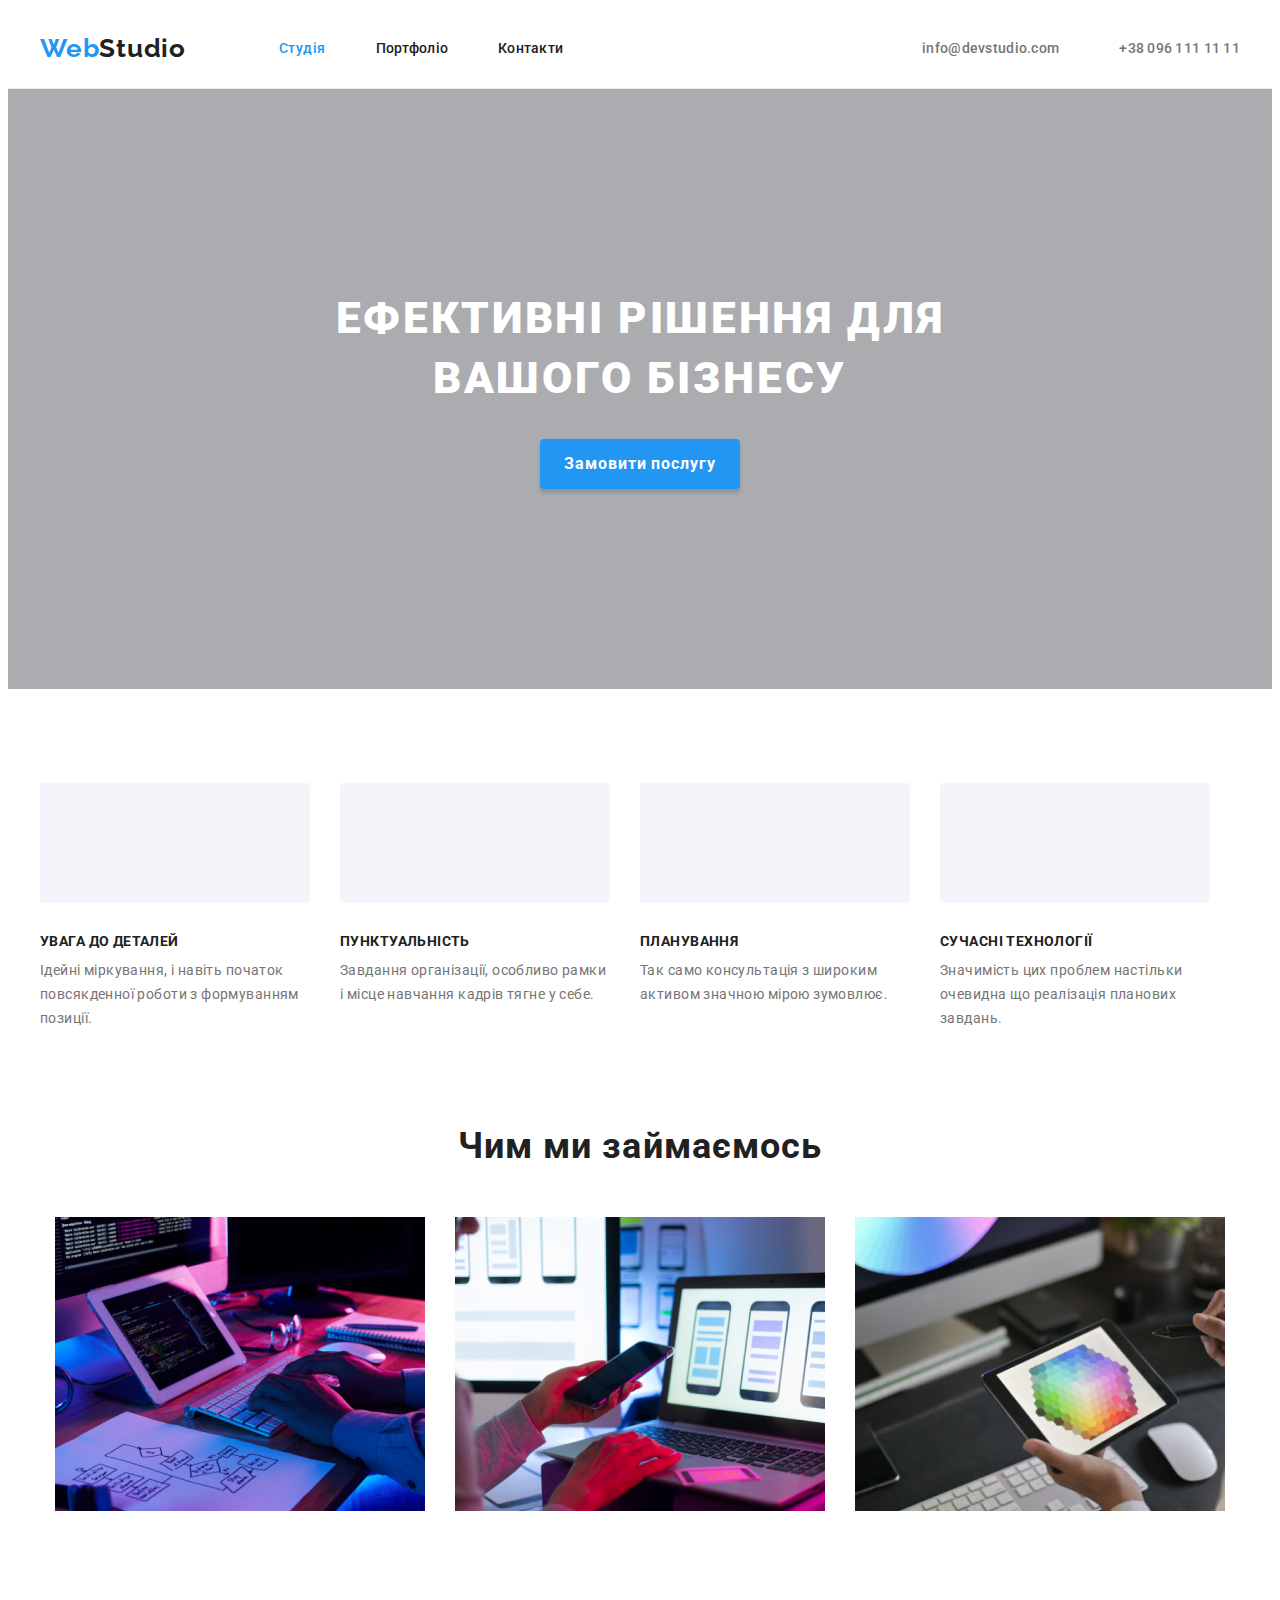
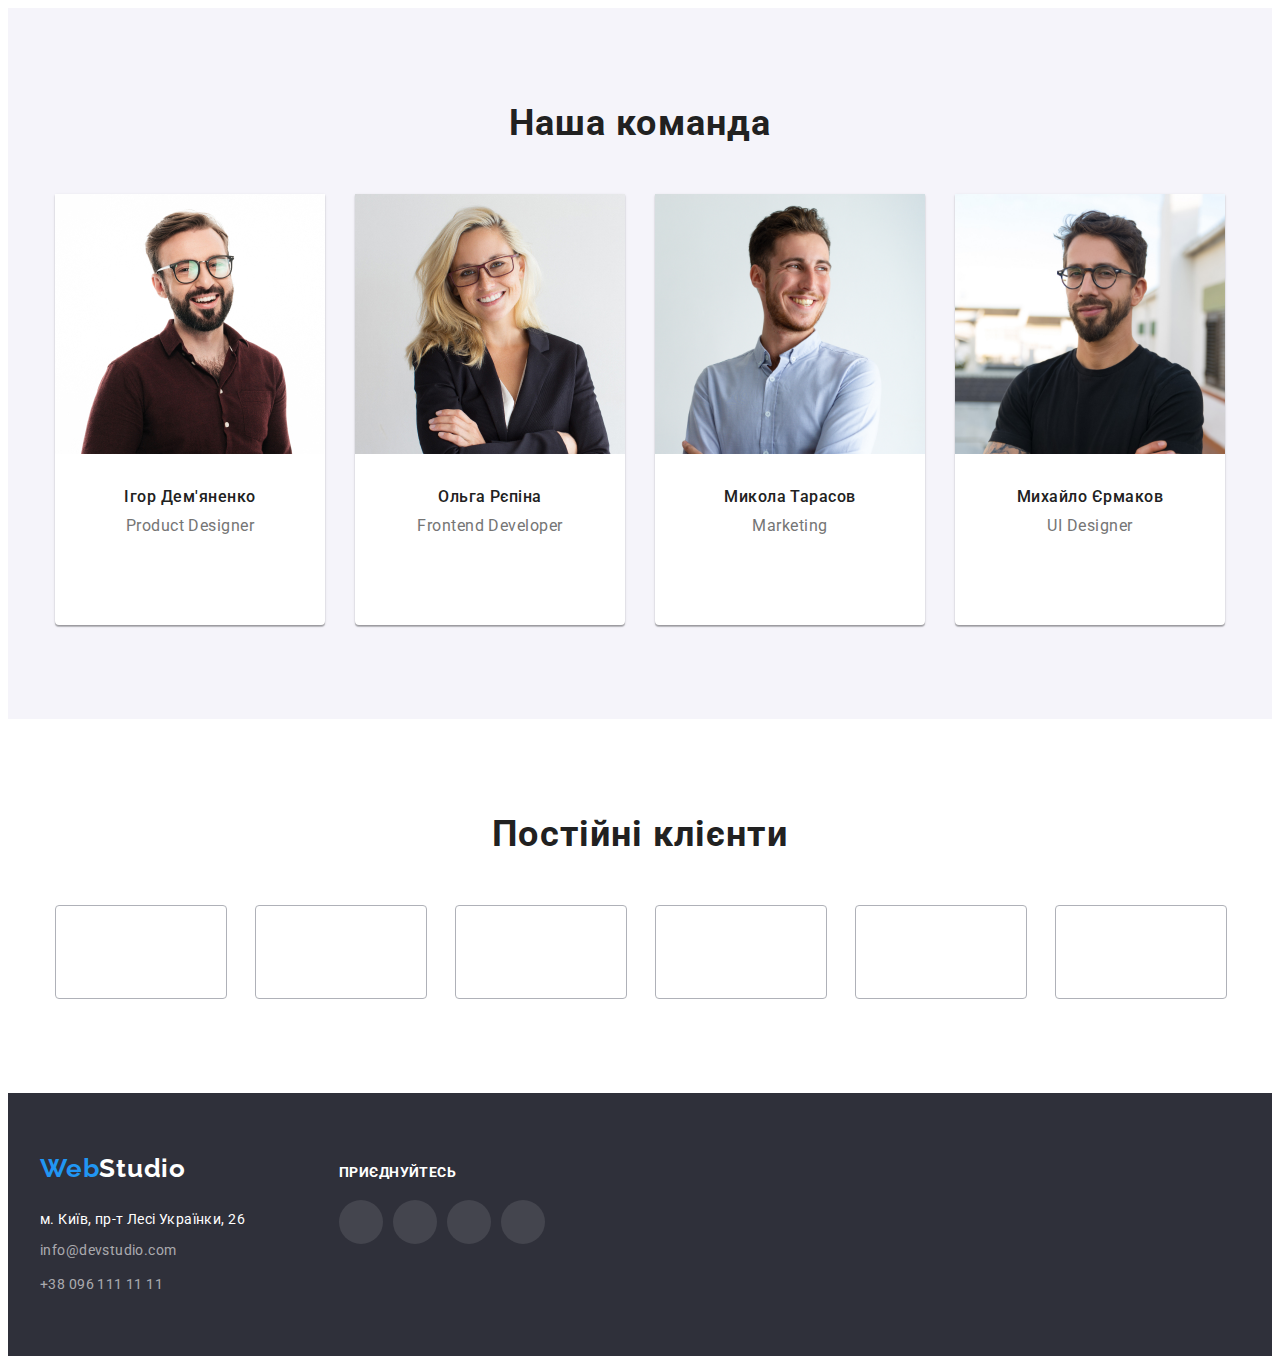
==== commit 44d48a26: "last changes" ====
--- a/index.html
+++ b/index.html
@@ -21,14 +21,20 @@
                 </a>
                 <nav>
                     <ul class="pages-list">
-                        <li class="page-link">
-                            <a href="index.html">Студія</a>
-                        </li>
-                        <li class="page-link">
-                            <a href="portfolio.html">Портфоліо</a>
-                        </li>
-                        <li class="page-link">
-                            <a href="contacts.html">Контакти</a>
+                        <li>
+                            <a href="index.html" class="page-link-active"
+                                >Студія</a
+                            >
+                        </li>
+                        <li>
+                            <a href="portfolio.html" class="page-link"
+                                >Портфоліо</a
+                            >
+                        </li>
+                        <li>
+                            <a href="contacts.html" class="page-link"
+                                >Контакти</a
+                            >
                         </li>
                     </ul>
                 </nav>
@@ -48,7 +54,7 @@
                     </li>
                     <li>
                         <a href="tel:+380961111111" class="contact-link">
-                            <svg class="header-icon" width="16" height="12">
+                            <svg class="header-icon" width="10" height="16">
                                 <use
                                     href="./img/svg/icons.svg#icon-smartphone"
                                 ></use>
--- a/css/styles.css
+++ b/css/styles.css
@@ -94,28 +94,29 @@
 .pages-list {
     display: flex;
     gap: 50px;
-
-    a {
-        transition: color 300ms ease-in-out;
-    }
-
-    a:hover,
-    a:focus {
-        color: var(--blue);
-    }
 }
 
 .page-link {
-    a {
-        font-weight: 500;
-        transition: color 300ms ease-in-out;
-        letter-spacing: 0.02em;
-    }
-    a:hover,
-    a:focus {
-        color: var(--blue);
-    }
-}
+    font-weight: 500;
+    transition: color 300ms ease-in-out;
+    letter-spacing: 0.02em;
+}
+
+.page-link-active {
+    position: relative;
+    font-size: 14px;
+    font-weight: 500;
+    letter-spacing: 0.03em;
+    word-wrap: break-word;
+    color: var(--blue);
+}
+
+.page-link:hover,
+.page-link:focus,
+.page-link.current {
+    color: var(--blue);
+}
+
 .sec1 {
     background-color: var(--footer_color);
     height: 600px;
@@ -238,7 +239,7 @@
 }
 
 .members-info {
-    padding-bottom: 30px;
+    padding: 30px;
 }
 
 .members-title {
@@ -263,10 +264,6 @@
         0px 1px 1px 0px rgba(0, 0, 0, 0.14), 0px 2px 1px 0px rgba(0, 0, 0, 0.2);
 }
 
-.member-photo {
-    margin-bottom: 30px;
-}
-
 .member-name {
     text-align: center;
     font-size: 16px;
@@ -284,7 +281,6 @@
 
 .members-social-links {
     display: flex;
-    width: 100%;
     justify-content: space-between;
     margin-top: 16px;
 }
@@ -320,11 +316,6 @@
     gap: 8px;
     align-items: center;
 
-    .button-list-element {
-        background-color: var(--like_white);
-        color: var(--black);
-    }
-
     button {
         transition: color 300ms ease-in-out, background-color 300ms ease-in-out;
         border: none;
@@ -337,18 +328,13 @@
     }
 }
 
-.button-list-element {
-    background: var(--like_white);
-    color: var(--black);
-}
-
 button {
     transition: color 300ms ease-in-out, background-color 300ms ease-in-out;
     border: none;
 }
 
 button:hover,
-a:focus {
+button:focus {
     color: var(--white);
 }
 
@@ -364,6 +350,14 @@
     letter-spacing: 0.03em;
 }
 
+.button-list-buttons:hover,
+.button-list-buttons:focus {
+    background-color: var(--blue);
+    color: var(--white);
+    box-shadow: 0px 3px 1px rgba(0, 0, 0, 0.1), 0px 1px 2px rgba(0, 0, 0, 0.08),
+        0px 2px 2px rgba(0, 0, 0, 0.12);
+}
+
 .projects-list-element {
     border: 1px solid #eee;
     background: var(--white);
@@ -371,7 +365,8 @@
 }
 
 .projects-list-element a {
-    display: block;
+    display: inline-block;
+    transition: box-shadow 300ms ease-in-out;
 }
 
 .projects-list-img {
@@ -383,7 +378,6 @@
     display: flex;
     flex-wrap: wrap;
     gap: 30px;
-    padding-bottom: 94px;
 }
 
 .project-info {
@@ -410,6 +404,17 @@
     margin: 5px;
 }
 
+.project-link {
+    display: block;
+    text-decoration: none;
+}
+
+.project-link:hover,
+.project-link:focus {
+    box-shadow: 0px 1px 1px rgba(0, 0, 0, 0.12), 0px 4px 4px rgba(0, 0, 0, 0.06),
+        1px 4px 6px rgba(0, 0, 0, 0.16);
+}
+
 .footer {
     background-color: var(--footer_color);
 }
@@ -454,13 +459,6 @@
     a:focus {
         color: var(--blue);
     }
-}
-
-.footer-social {
-    width: 206px;
-    height: 80px;
-    margin-left: 70px;
-    margin-top: 12px;
 }
 
 .footer-joinus {
@@ -574,7 +572,6 @@
 
 .footer-wrapper {
     display: flex;
-}
-
-.footer-info {
-}
+    align-items: baseline;
+    gap: 94px;
+}
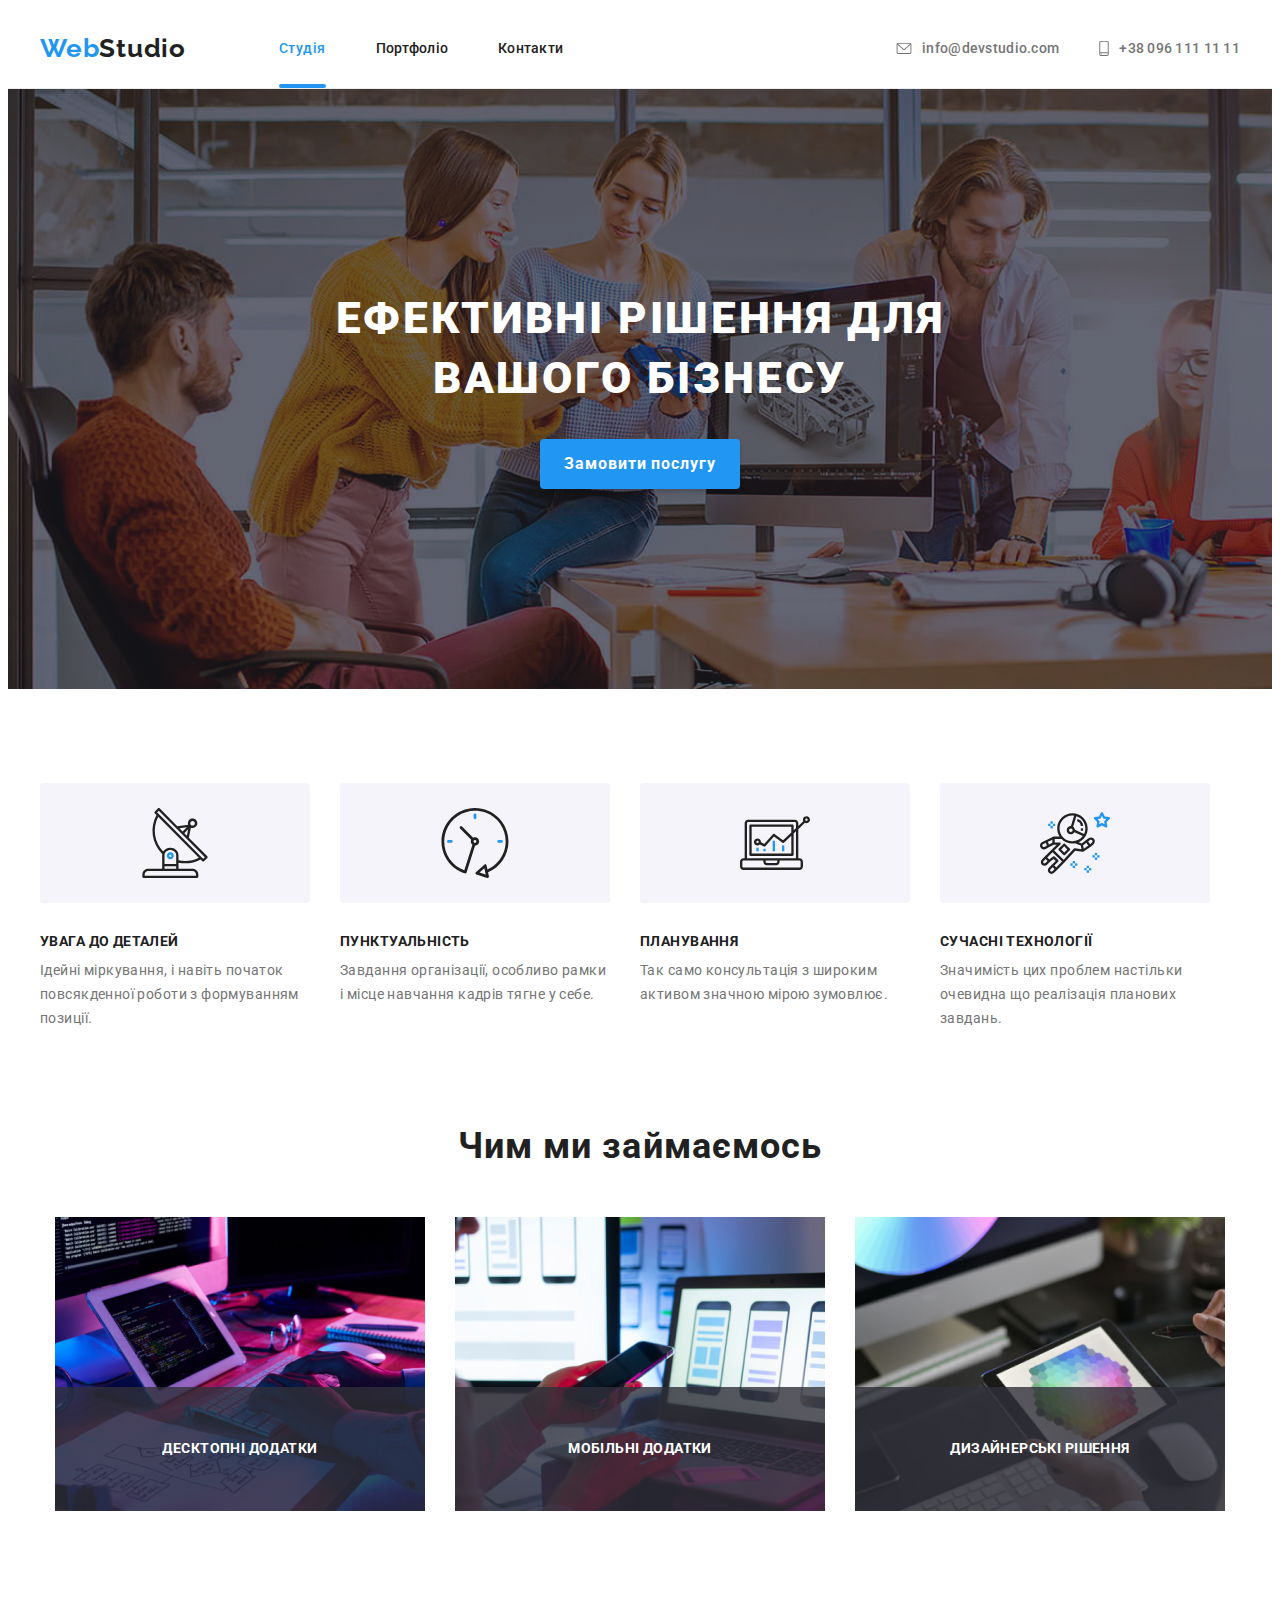
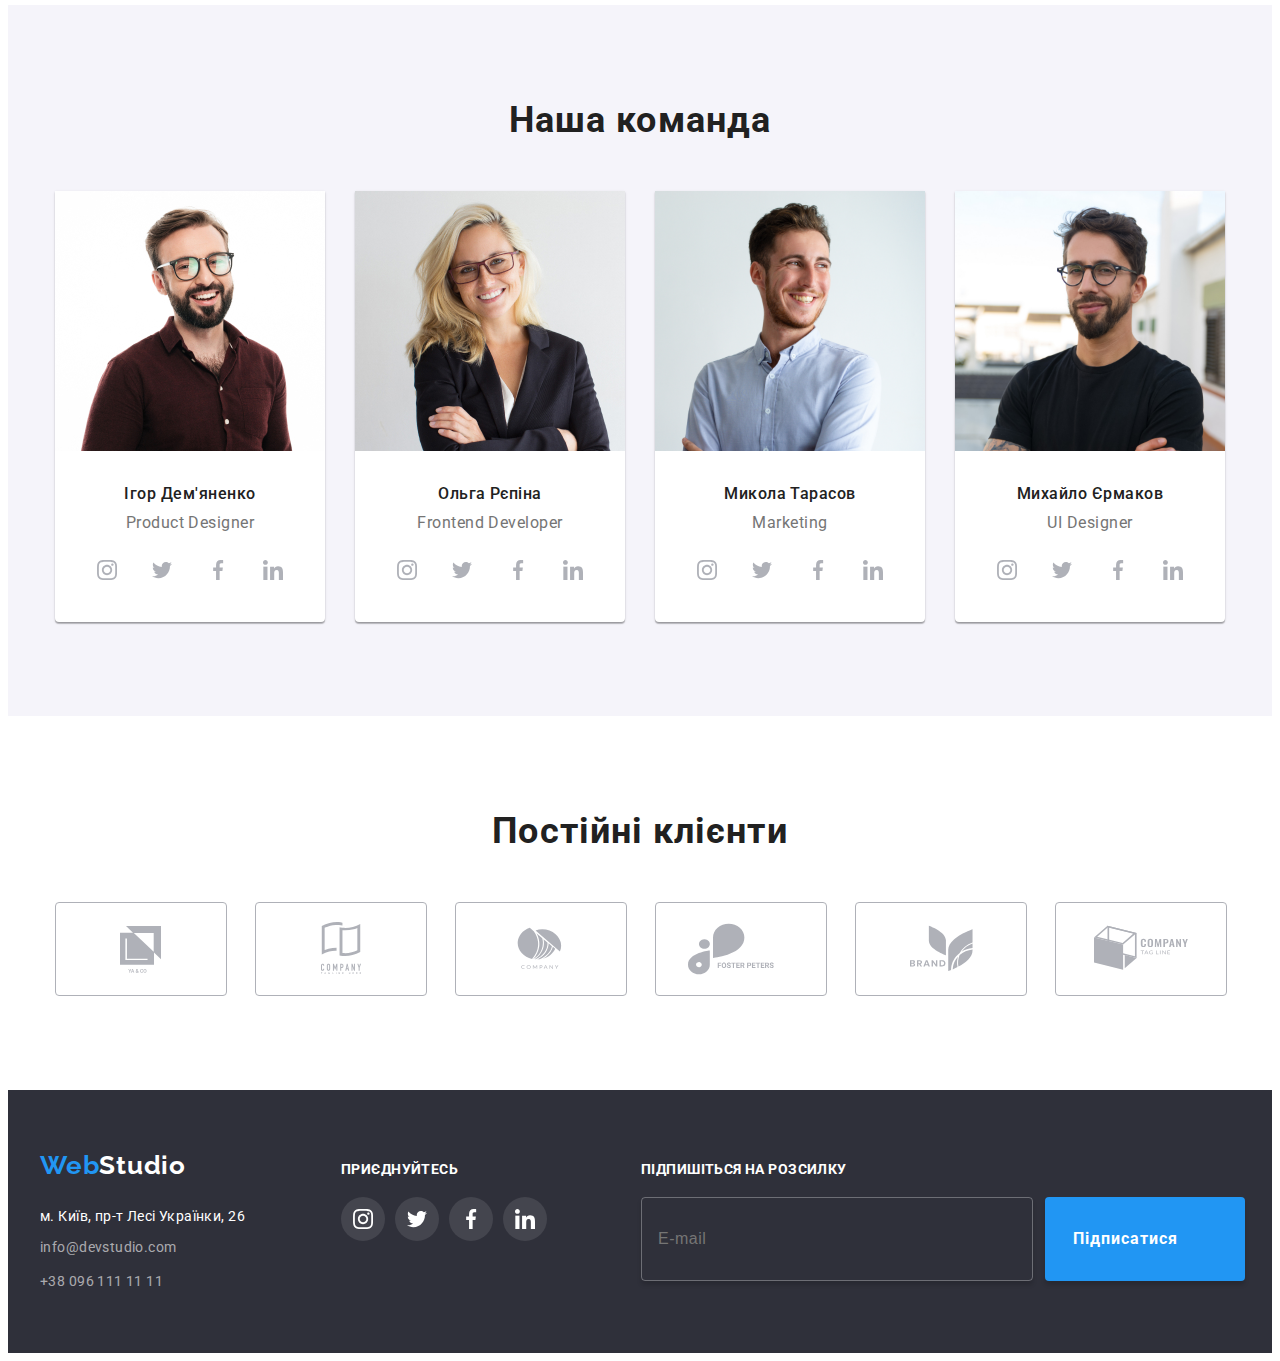
==== commit ec5751cd: "fixes" ====
--- a/index.html
+++ b/index.html
@@ -71,7 +71,7 @@
                     <h1 class="main-sec1-title">
                         ЕФЕКТИВНІ РІШЕННЯ ДЛЯ ВАШОГО БІЗНЕСУ
                     </h1>
-                    <button type="button" class="order-button">
+                    <button type="button" class="order-button" data-modal-open>
                         Замовити послугу
                     </button>
                 </div>
@@ -151,6 +151,9 @@
                                 width="370"
                                 height="294"
                             />
+                            <div class="activities-box">
+                                <p class="activities-text">Десктопні додатки</p>
+                            </div>
                         </li>
                         <li class="activities-list-element">
                             <img
@@ -159,6 +162,9 @@
                                 width="370"
                                 height="294"
                             />
+                            <div class="activities-box">
+                                <p class="activities-text">Мобільні додатки</p>
+                            </div>
                         </li>
                         <li class="activities-list-element">
                             <img
@@ -167,6 +173,11 @@
                                 width="370"
                                 height="294"
                             />
+                            <div class="activities-box">
+                                <p class="activities-text">
+                                    Дизайнерські рішення
+                                </p>
+                            </div>
                         </li>
                     </ul>
                 </div>
@@ -615,8 +626,139 @@
                             </li>
                         </ul>
                     </div>
+                    <div class="subscribe">
+                        <p class="subscribe-text">Підпишіться на розсилку</p>
+                        <form class="subscribe-form">
+                            <label class="subscribe-label-input">
+                                <span class="visually-hidden">Email</span>
+                                <input
+                                    type="email"
+                                    name="email"
+                                    class="subscribe-input"
+                                    required
+                                    placeholder="E-mail"
+                                />
+                            </label>
+                            <button type="submit" class="subscribe-btn">
+                                Підписатися
+                                <svg
+                                    class="subscribe-btn-svg"
+                                    width="24"
+                                    height="24"
+                                >
+                                    <use
+                                        href="./img/svg/icons.svg#icon-send"
+                                    ></use>
+                                </svg>
+                            </button>
+                        </form>
+                    </div>
                 </div>
             </div>
         </footer>
+        <div class="backdrop is-hidden" data-modal>
+            <div class="modal">
+                <button type="button" class="modal-close-btn" data-modal-close>
+                    <svg class="modal_icon">
+                        <use href="./img/svg/icons.svg#icon-close-button"></use>
+                    </svg>
+                </button>
+                <h2 class="modal-title">
+                    Залиште свої дані, ми вам передзвонимо
+                </h2>
+                <form class="modal-form">
+                    <label class="form-label">
+                        <span class="label-text">Ім'я</span>
+                        <input
+                            type="text"
+                            name="name"
+                            class="form-input"
+                            required
+                        />
+                        <svg
+                            class="form-icon"
+                            fill="currentColor"
+                            width="18"
+                            height="18"
+                        >
+                            <use
+                                href="./img/svg/icons.svg#icon-person-model"
+                            ></use>
+                        </svg>
+                    </label>
+                    <label class="form-label">
+                        <span class="label-text">Телефон</span>
+                        <input
+                            type="text"
+                            name="phone"
+                            class="form-input"
+                            required
+                        />
+                        <svg
+                            class="form-icon"
+                            fill="currentColor"
+                            width="18"
+                            height="18"
+                        >
+                            <use
+                                href="./img/svg/icons.svg#icon-phone-model"
+                            ></use>
+                        </svg>
+                    </label>
+                    <label class="form-label">
+                        <span class="label-text">Пошта</span>
+                        <input
+                            type="email"
+                            name="email"
+                            class="form-input"
+                            required
+                        />
+                        <svg
+                            class="form-icon"
+                            fill="currentColor"
+                            width="18"
+                            height="18"
+                        >
+                            <use
+                                href="./img/svg/icons.svg#icon-email-model"
+                            ></use>
+                        </svg>
+                    </label>
+                    <label class="form-label">
+                        <span class="label-text">Коментар</span>
+                        <textarea
+                            name=""
+                            id=""
+                            class="form_textarea"
+                            cols="30"
+                            rows="10"
+                            required
+                            placeholder="Введіть текст"
+                        ></textarea>
+                    </label>
+                    <div class="checkbox-div">
+                        <input
+                            class="input-accept"
+                            type="checkbox"
+                            id="accept"
+                            name="accept"
+                            value="accept"
+                        />
+                        <label for="accept" class="label-accept">
+                            <span>
+                                Погоджуюся з розсилкою та приймаю
+                                <a href="#" class="form-a">Умови договору</a>
+                            </span>
+                        </label>
+                    </div>
+                    <div class="button-form-div">
+                        <button type="submit" class="form-button">
+                            Відправити
+                        </button>
+                    </div>
+                </form>
+            </div>
+        </div>
+        <script src="./js/modal.js"></script>
     </body>
 </html>
--- a/css/styles.css
+++ b/css/styles.css
@@ -97,8 +97,12 @@
 }
 
 .page-link {
+    position: relative;
+    color: #212121;
+    text-decoration: none;
+    line-height: 1.14;
     font-weight: 500;
-    transition: color 300ms ease-in-out;
+    transition: color 250ms cubic-bezier(0.4, 0, 0.2, 1);
     letter-spacing: 0.02em;
 }
 
@@ -115,6 +119,18 @@
 .page-link:focus,
 .page-link.current {
     color: var(--blue);
+}
+
+.page-link-active::after {
+    position: absolute;
+    content: "";
+    bottom: -32px;
+    display: block;
+    left: 0;
+    border-radius: 2px;
+    width: 100%;
+    height: 4px;
+    background-color: var(--blue);
 }
 
 .sec1 {
@@ -231,6 +247,38 @@
     justify-content: center;
 }
 
+.activities-list-element {
+    position: relative;
+}
+
+.activities-list-element img {
+    display: block;
+}
+
+.activities-box {
+    display: flex;
+    height: 70px;
+    align-content: space-around;
+    justify-content: space-around;
+    align-items: center;
+    position: absolute;
+    width: 100%;
+    left: 0;
+    bottom: 0;
+    padding: 27px 0;
+    background: rgba(47, 48, 58, 0.8);
+}
+
+.activities-text {
+    font-size: 14px;
+    font-weight: 700;
+    line-height: 1.14;
+    text-align: center;
+    text-transform: uppercase;
+    letter-spacing: 0.03em;
+    color: var(--white);
+}
+
 .members {
     background: var(--like_white);
     text-align: center;
@@ -413,6 +461,31 @@
 .project-link:focus {
     box-shadow: 0px 1px 1px rgba(0, 0, 0, 0.12), 0px 4px 4px rgba(0, 0, 0, 0.06),
         1px 4px 6px rgba(0, 0, 0, 0.16);
+}
+
+.projects-wrap {
+    position: relative;
+    overflow: hidden;
+}
+
+.projects-text-cover {
+    position: absolute;
+    top: 0;
+    left: 0;
+    height: 101%;
+    width: 100%;
+    font-size: 18px;
+    line-height: 1.56;
+    background-color: rgba(33, 150, 243, 0.9);
+    color: #ffffff;
+    padding: 63px 24px;
+    transform: translateY(100%);
+    transition: transform 250ms cubic-bezier(0.4, 0, 0.2, 1);
+}
+
+.projects-list-element:hover .projects-text-cover,
+.projects-list-element:focus .projects-text-cover {
+    transform: translateY(0);
 }
 
 .footer {
@@ -441,6 +514,7 @@
     margin-bottom: 12px;
 }
 .address {
+    width: 207px;
     color: var(--white);
     line-height: 115%;
     letter-spacing: 0.03em;
@@ -575,3 +649,277 @@
     align-items: baseline;
     gap: 94px;
 }
+
+.backdrop {
+    position: fixed;
+    top: 0;
+    left: 0;
+    width: 100%;
+    height: 100%;
+    background-color: rgba(0, 0, 0, 0.2);
+    opacity: 1;
+    transition-duration: 250ms;
+    transition-timing-function: cubic-bezier(0.4, 0, 0.2, 1);
+    z-index: 1;
+}
+
+.backdrop.is-hidden {
+    opacity: 0;
+    pointer-events: none;
+}
+
+.modal {
+    position: absolute;
+    top: 50%;
+    left: 50%;
+    transform: translate(-50%, -50%);
+    padding: 40px;
+    min-width: 528px;
+    min-height: 581px;
+    background-color: var(--white);
+    opacity: 1;
+    border-radius: 4px;
+    box-shadow: 0px 2px 1px 0px rgba(0, 0, 0, 0.2),
+        0px 1px 1px 0px rgba(0, 0, 0, 0.14), 0px 1px 3px 0px rgba(0, 0, 0, 0.12);
+    transition-duration: 250ms;
+    transition-timing-function: cubic-bezier(0.4, 0, 0.2, 1);
+}
+
+.modal-close-btn {
+    display: flex;
+    position: absolute;
+    top: 8px;
+    right: 8px;
+    width: 30px;
+    height: 30px;
+    align-items: center;
+    border-radius: 50%;
+    background-color: var(--white);
+    border: 1px solid rgba(0, 0, 0, 0.1);
+    cursor: pointer;
+}
+
+.modal_icon {
+    width: 18px;
+    height: 18px;
+    fill: var(--black);
+    transition: fill 0.5s;
+}
+
+.modal-close-btn:hover .modal_icon,
+.modal-close-btn:focus .modal_icon {
+    fill: var(--blue);
+}
+
+.modal-form {
+    display: flex;
+    flex-wrap: wrap;
+    flex-direction: column;
+}
+
+.modal-title {
+    color: var(--black);
+    font-size: 20px;
+    font-weight: 700;
+    letter-spacing: 0.03em;
+    margin-bottom: 12px;
+    text-align: center;
+}
+
+.label-text {
+    display: block;
+    margin-bottom: 4px;
+}
+
+.form-label {
+    outline: none;
+}
+.form-li {
+    margin-top: 5px;
+    margin-bottom: 5px;
+}
+
+.form-input {
+    border: 1px solid rgba(33, 33, 33, 0.2);
+    border-radius: 4px;
+    width: 100%;
+    height: 40px;
+    padding-left: 42px;
+    cursor: pointer;
+    outline: none;
+    transition: border-color 250ms cubic-bezier(0.4, 0, 0.2, 1),
+        fill 250ms cubic-bezier(0.4, 0, 0.2, 1);
+}
+
+.form_textarea {
+    height: 120px;
+    width: 100%;
+    border-radius: 4px;
+    border: 1px #21212133 solid;
+    font-size: 12px;
+    font-weight: 400;
+    letter-spacing: 0.01em;
+    padding: 11px 12px;
+    resize: none;
+}
+
+.form-input:focus + .form-icon,
+.form-input:hover + .form-icon {
+    color: var(--blue);
+}
+
+.form-input:hover,
+.form-input:focus,
+.form_textarea:hover,
+.form_textarea:focus {
+    outline: 1px var(--blue) solid;
+}
+
+.form-label {
+    color: var(--grey);
+    font-size: 12px;
+    font-weight: 400;
+    letter-spacing: 0.01em;
+    position: relative;
+}
+
+.form-label:not(:first-child) {
+    margin-top: 10px;
+}
+
+.form-icon {
+    position: absolute;
+    color: var(--black);
+    bottom: 11px;
+    left: 12px;
+    transition: color 300ms ease-in-out;
+}
+
+.checkbox-div {
+    margin-top: 20px;
+    justify-content: center;
+    display: flex;
+    gap: 9px;
+}
+
+.form-a {
+    text-decoration: underline;
+    color: var(--blue);
+}
+
+.input-accept:checked + .label-accept::before {
+    user-select: none;
+    background-color: var(--blue);
+    border: none;
+    background-image: url(../img/svg/icons.svg#icon-check);
+    background-repeat: no-repeat;
+    background-position: center;
+}
+.input-accept:focus + .label-accept::before {
+    user-select: none;
+    border-color: var(--blue);
+}
+.button-form-div {
+    display: inline-block;
+    text-align: center;
+    margin-top: 30px;
+}
+
+.form-button {
+    background: var(--blue);
+    box-shadow: 0px 4px 4px rgba(0, 0, 0, 0.15);
+    border-radius: 4px;
+    border: none;
+    cursor: pointer;
+    padding: 10px 52px;
+    color: var(--white);
+    font-size: 16px;
+    font-weight: 700;
+    line-height: 1.875;
+    letter-spacing: 0.06em;
+    transition: background-color 300ms ease-in-out;
+}
+
+.form-button:hover,
+.form-button:focus {
+    background: #188ce8;
+}
+
+.subscribe {
+    flex-grow: 1;
+}
+
+.subscribe-form {
+    display: flex;
+}
+
+.subscribe-label-input {
+    flex-grow: 1;
+}
+.subscribe-input {
+    width: 358px;
+    height: 50px;
+    background: rgba(33, 150, 243, 0);
+    box-shadow: 0px 4px 4px rgba(0, 0, 0, 0.15);
+    border-radius: 4px;
+    border: 1px rgba(255, 255, 255, 0.3) solid;
+    padding: 16px 16px 16px 16px;
+    font-size: 16px;
+    line-height: 1.25;
+    letter-spacing: 0.03em;
+    color: rgba(255, 255, 255, 0.6);
+}
+
+.subscribe-btn {
+    width: 200px;
+    background: var(--blue);
+    box-shadow: 0px 4px 4px rgba(0, 0, 0, 0.15);
+    border-radius: 4px;
+    border: none;
+    padding: 10px 28px;
+    margin-left: 12px;
+    font-size: 16px;
+    font-weight: 700;
+    line-height: 1.875;
+    letter-spacing: 0.06em;
+    color: var(--white);
+    display: flex;
+    align-items: center;
+    transition: background-color 300ms ease-in-out;
+}
+
+.subscribe-btn:hover,
+.subscribe-btn:focus {
+    background-color: #188ce8;
+}
+
+.subscribe-text {
+    height: 207px;
+    height: 16px;
+    color: var(--white);
+    font-weight: 700;
+    letter-spacing: 0.03em;
+    text-transform: uppercase;
+    margin-bottom: 20px;
+}
+
+.subscribe-btn-svg {
+    margin-left: 10px;
+    fill: currentColor;
+}
+
+.subscribe-input:focus,
+.subscribe-input:hover {
+    outline-color: var(--blue);
+}
+
+.visually-hidden {
+    position: absolute;
+    width: 1px;
+    height: 1px;
+    margin: -1px;
+    padding: 0;
+    border: 0;
+    clip: rect(0, 0, 0, 0);
+    overflow: hidden;
+}
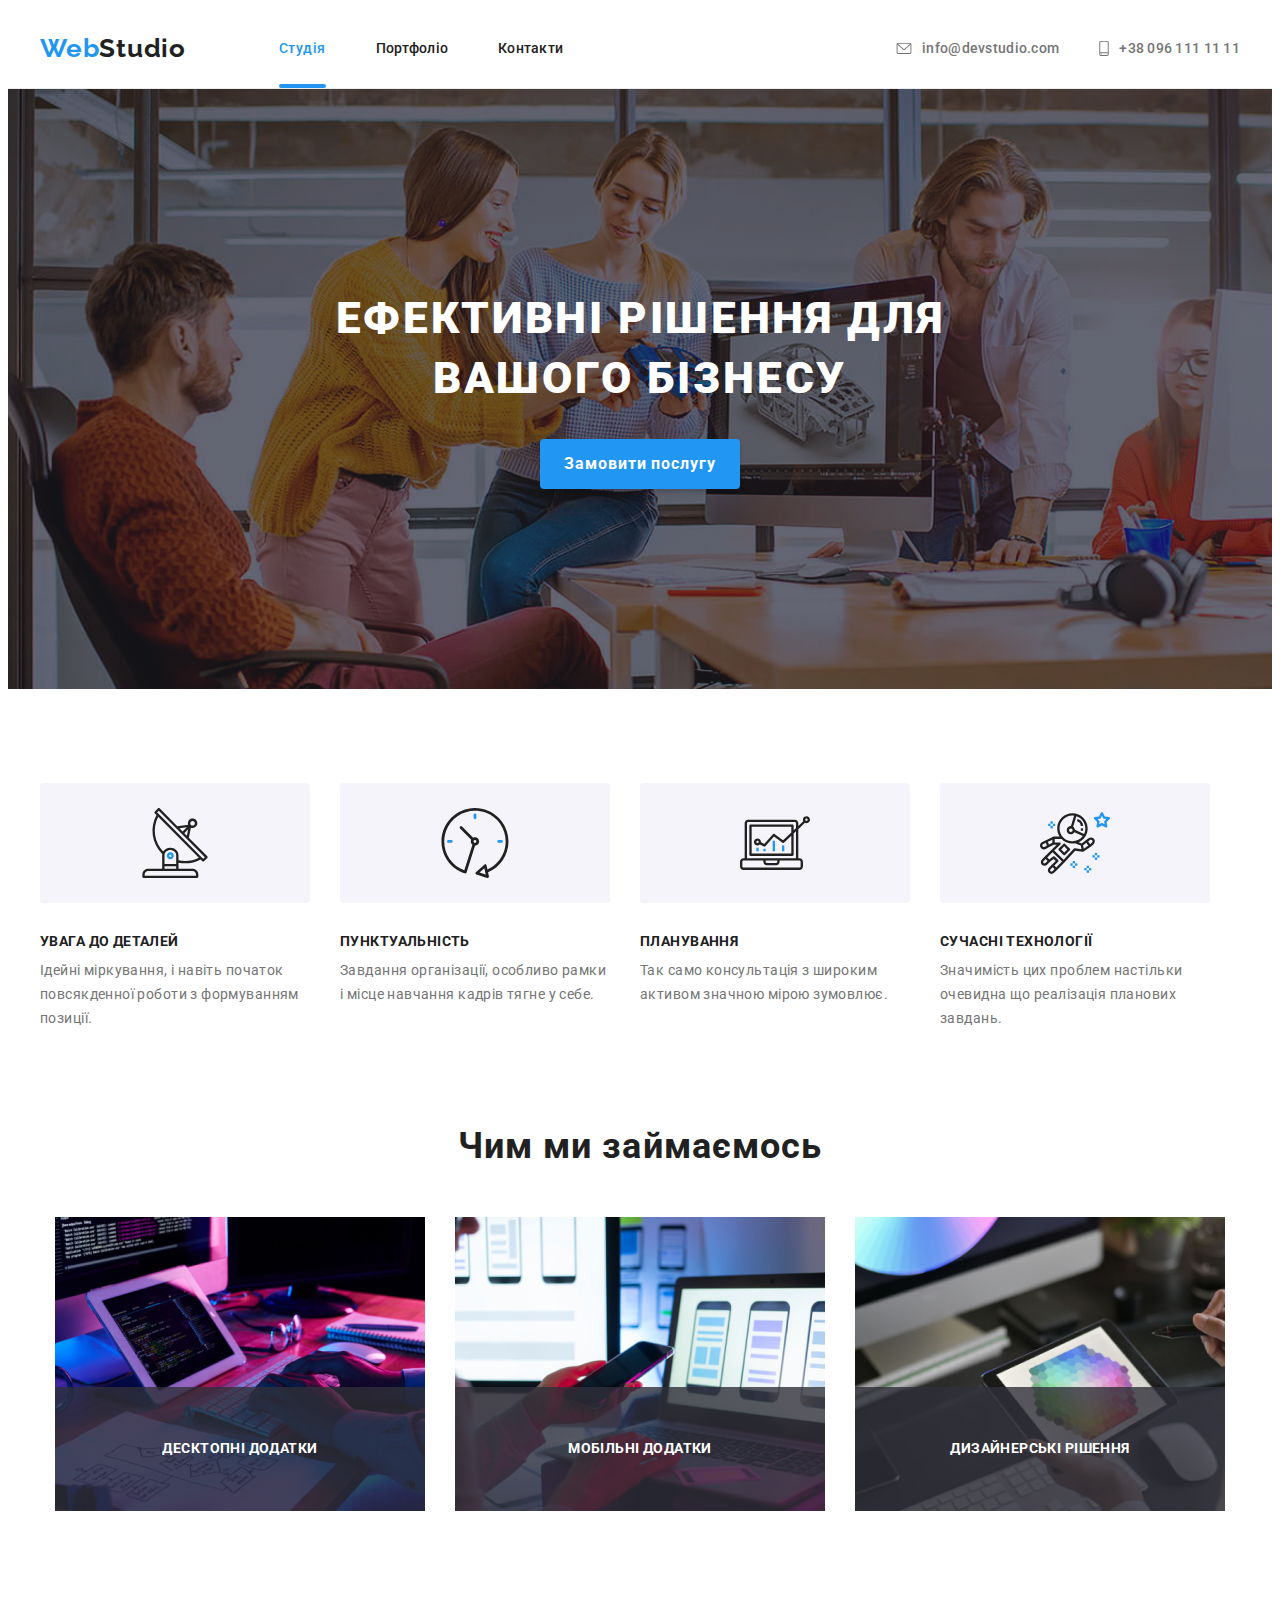
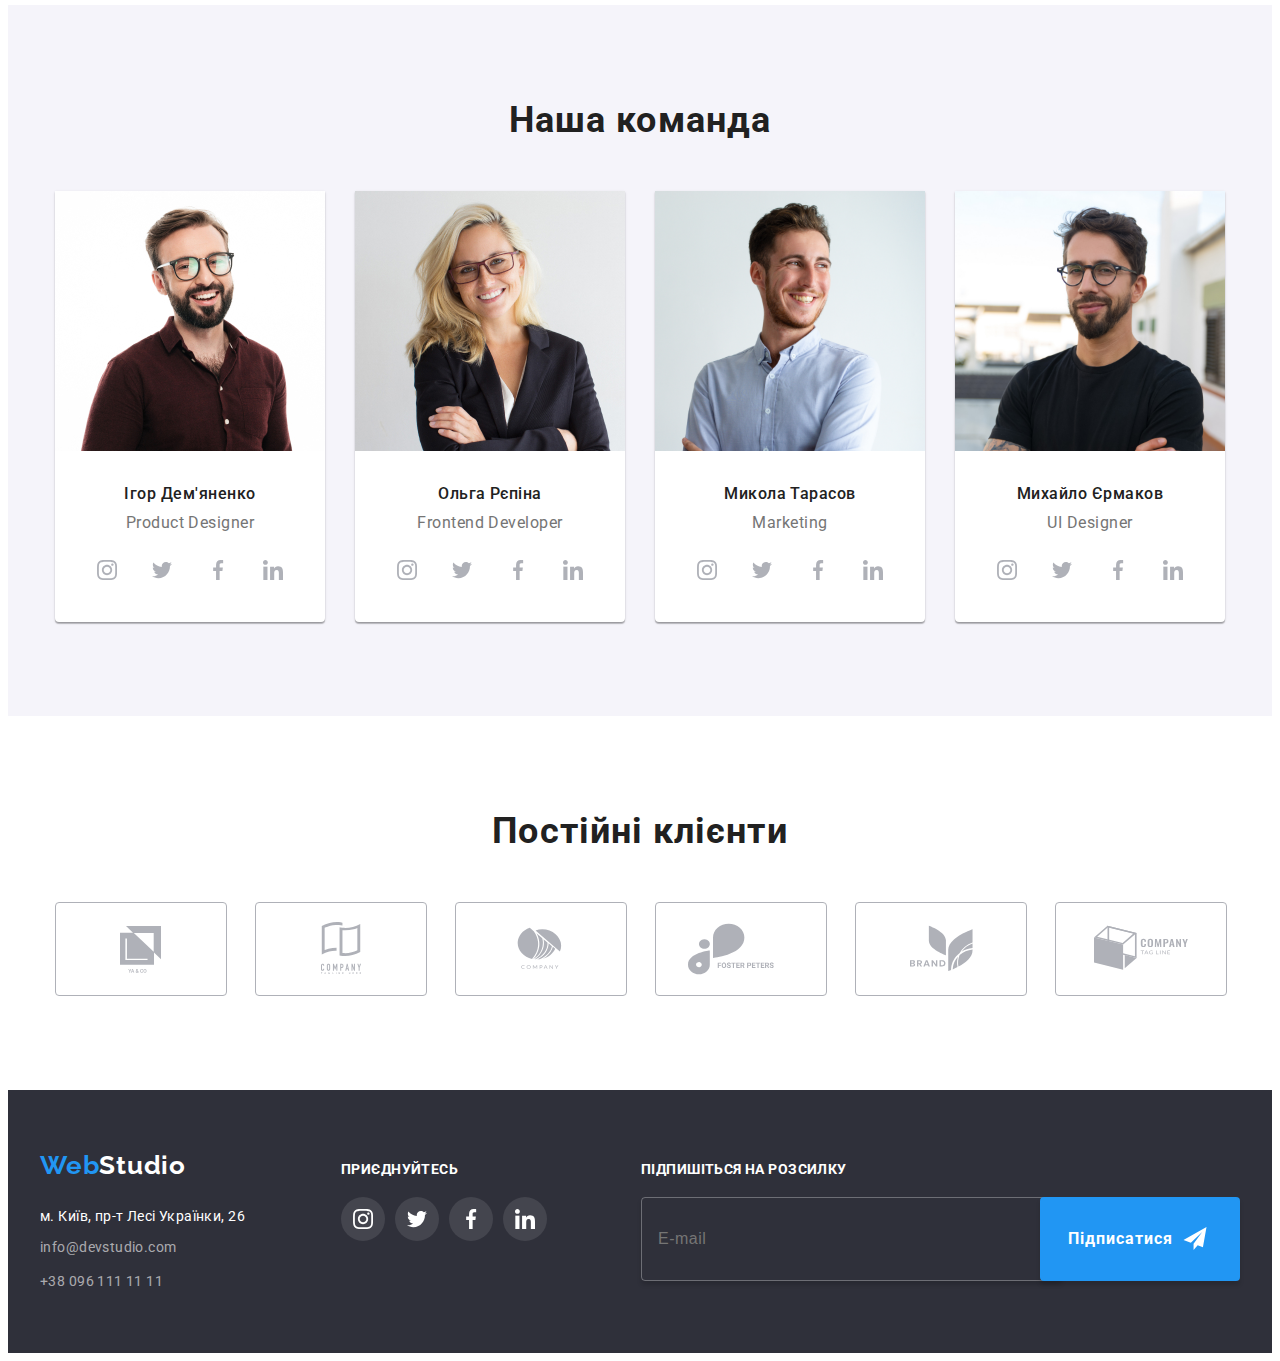
==== commit c067b5bb: "Merge pull request #7 from tr1pplexgod/lab6" ====
--- a/index.html
+++ b/index.html
@@ -630,7 +630,6 @@
                         <p class="subscribe-text">Підпишіться на розсилку</p>
                         <form class="subscribe-form">
                             <label class="subscribe-label-input">
-                                <span class="visually-hidden">Email</span>
                                 <input
                                     type="email"
                                     name="email"
--- a/css/styles.css
+++ b/css/styles.css
@@ -857,7 +857,7 @@
     flex-grow: 1;
 }
 .subscribe-input {
-    width: 358px;
+    width: 100%;
     height: 50px;
     background: rgba(33, 150, 243, 0);
     box-shadow: 0px 4px 4px rgba(0, 0, 0, 0.15);
@@ -912,14 +912,3 @@
 .subscribe-input:hover {
     outline-color: var(--blue);
 }
-
-.visually-hidden {
-    position: absolute;
-    width: 1px;
-    height: 1px;
-    margin: -1px;
-    padding: 0;
-    border: 0;
-    clip: rect(0, 0, 0, 0);
-    overflow: hidden;
-}
